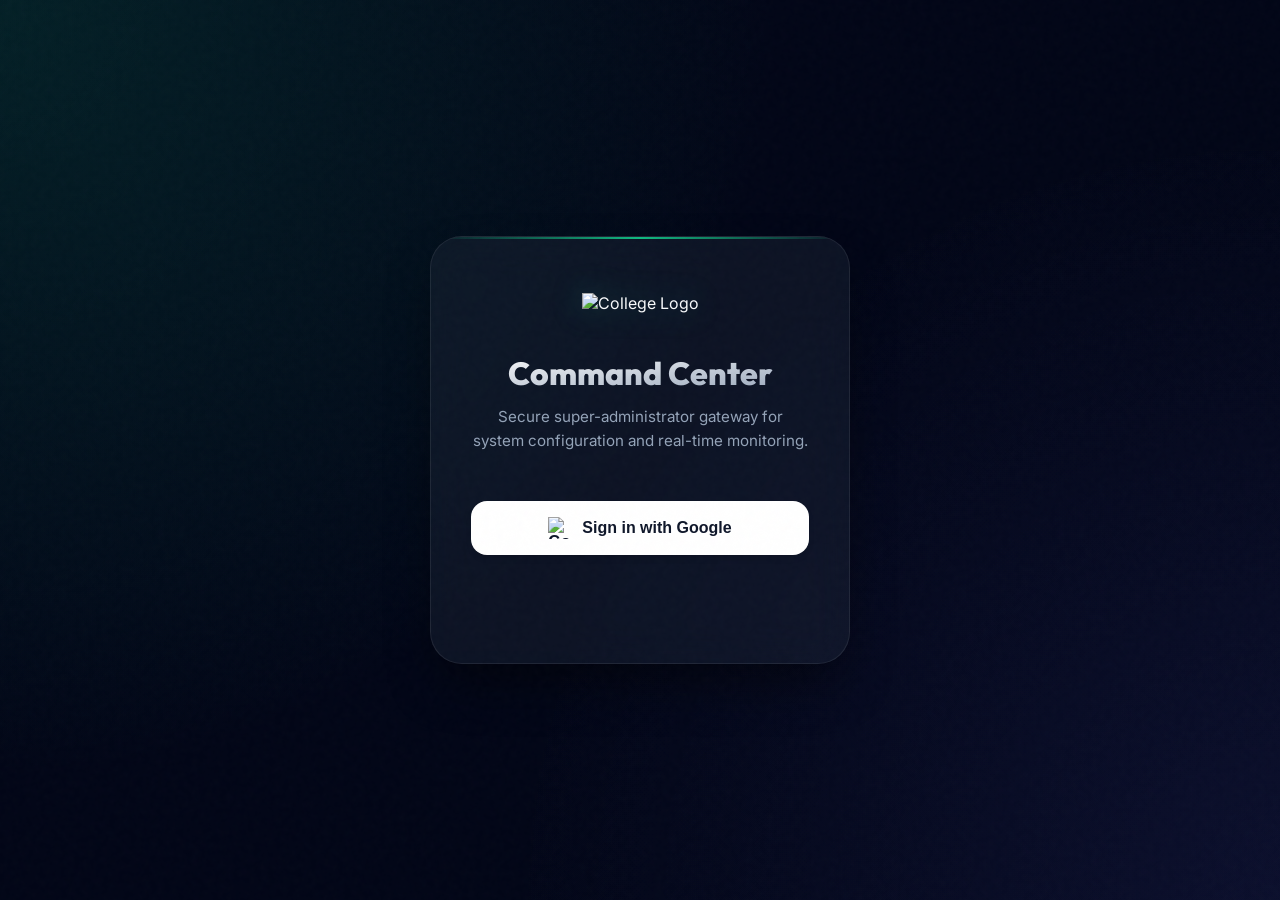
==== y/coreadmin.html @ 3d4f31fe "feat: add project capacity & storage usage dashboard to coreadmin" ====
<!DOCTYPE html>
<html lang="en">

<head>
    <meta charset="UTF-8">
    <meta name="viewport" content="width=device-width, initial-scale=1.0">
    <title>Command Center | Pazhassiraja College Fine Arts</title>
    <link rel="icon" type="image/png" href="assets/favicon.png">

    <!-- Fonts -->
    <link rel="preconnect" href="https://fonts.googleapis.com">
    <link rel="preconnect" href="https://fonts.gstatic.com" crossorigin>
    <link
        href="https://fonts.googleapis.com/css2?family=Inter:wght@300;400;500;600;700&family=Outfit:wght@400;600;700;800&family=Playfair+Display:wght@700&family=Montserrat:wght@700&family=Rozha+One&display=swap"
        rel="stylesheet">

    <!-- Icons -->
    <link rel="stylesheet" href="https://cdnjs.cloudflare.com/ajax/libs/font-awesome/6.4.0/css/all.min.css">
    <link rel="stylesheet" href="assets/coreadmin/coreadmin.css">



</head>

<body>
    <!-- Login View -->
    <div id="login-view" class="login-view-wrapper">
        <div class="login-container">
            <div class="login-logo">
                <img src="assets/Pazhassiraja_College_Pulpally_Logo.png" alt="College Logo" style="height: 70px;">
            </div>
            <h1>Command Center</h1>
            <p class="subtitle">Secure super-administrator gateway for system configuration and real-time monitoring.
            </p>

            <button id="google-login-btn" class="btn-google">
                <img src="https://www.gstatic.com/firebasejs/ui/2.0.0/images/auth/google.svg" alt="Google">
                Sign in with Google
            </button>

            <div id="status-message"></div>
        </div>
    </div>

    <!-- Restricted Access View -->
    <div id="restricted-view" class="login-view-wrapper hidden">
        <div class="login-container" style="border-top: 2px solid #ef4444;">
            <div class="login-logo">
                <i class="fas fa-user-shield"
                    style="font-size: 3.5rem; color: #ef4444; margin-bottom: 2rem; display: block;"></i>
            </div>
            <h1 style="color: #ef4444;">Restricted Access</h1>
            <p id="restricted-email-msg" class="subtitle">Your account is not authorized for the Command Center.</p>

            <button onclick="auth.signOut()" class="btn-primary"
                style="background: rgba(236, 72, 153, 0.05); color: #fff; border: 1px solid rgba(236, 72, 153, 0.1); box-shadow: none; width: 100%; justify-content: center;">
                <i class="fas fa-sign-out-alt"></i> Sign Out & Try Another
            </button>
        </div>
    </div>

    <div id="dashboard-wrapper" class="hidden">
        <div class="dashboard-container">
            <header>
                <div class="brand">
                    <img src="assets/Pazhassiraja_College_Pulpally_Logo.png" alt="PRC Logo">
                    <h1>Command Center</h1>
                </div>
                <div class="system-status">
                    <div class="status-pill">
                        <i class="fas fa-circle-check"></i>
                        <span>Network Online</span>
                    </div>
                    <div id="clock">00:00:00</div>
                    <button id="logout-btn" class="btn-icon"
                        style="margin-left: 1rem; color: #ef4444; background: rgba(239, 68, 68, 0.1); border-color: rgba(239, 68, 68, 0.2);"
                        title="Sign Out">
                        <i class="fas fa-power-off"></i>
                    </button>
                </div>
            </header>

            <aside class="sidebar">
                <div class="card">
                    <div class="card-header">
                        <h2 class="card-title">
                            <i class="fas fa-users-viewfinder"></i>
                            Active Users
                        </h2>
                        <span class="badge-count" id="user-count">0</span>
                    </div>
                    <div id="users-list">
                        <!-- Users injected here -->
                        <div style="text-align:center; padding: 2rem; color: var(--text-secondary); font-size: 0.9rem;">
                            <i class="fas fa-spinner fa-spin"
                                style="margin-bottom: 1rem; display: block; font-size: 1.5rem;"></i>
                            Scanning for nodes...
                        </div>
                    </div>
                </div>
            </aside>

            <main class="main-content">
                <div class="stats-grid">
                    <div class="stat-card">
                        <div class="stat-icon success">
                            <i class="fas fa-network-wired"></i>
                        </div>
                        <div class="stat-info">
                            <span class="value">ACTIVE</span>
                            <span class="label">System Status</span>
                        </div>
                    </div>
                    <div class="stat-card" id="resource-usage-stat">
                        <div class="stat-icon" style="background: rgba(59, 130, 246, 0.15); color: #3b82f6; box-shadow: 0 0 20px rgba(59, 130, 246, 0.2);">
                            <i class="fas fa-database"></i>
                        </div>
                        <div class="stat-info">
                            <span class="value" id="usage-percentage">0%</span>
                            <span class="label">Storage Used</span>
                        </div>
                    </div>
                </div>

                <!-- Admin Management Section -->
                <div class="admin-management-card">
                    <div class="card-header">
                        <h2 class="card-title">
                            <i class="fas fa-user-shield"></i>
                            Admin Access Control
                        </h2>
                    </div>

                    <div class="admin-form">
                        <input type="email" id="new-admin-email" placeholder="Admin Email (e.g. user@gmail.com)">
                        <!-- UID input removed as we now use Email as the key -->
                        <select id="new-admin-role">
                            <option value="admin">Administrator</option>
                            <option value="Main">Main Admin</option>
                            <option value="Leaderboard">Leaderboard View</option>
                        </select>
                        <button class="btn-primary" onclick="addAdmin()">
                            <i class="fas fa-plus"></i>
                            Add Admin
                        </button>
                    </div>

                    <div id="admins-list-container" class="admin-list">
                        <!-- Admins will be listed here -->
                        <div style="text-align: center; color: var(--text-secondary); padding: 1rem;">
                            <i class="fas fa-spinner fa-spin"></i> Loading access list...
                        </div>
                    </div>
                </div>

                <!-- System Configuration Section -->
                <!-- Certificate Customization Section -->
                <div class="admin-management-card" style="margin-top: 1.5rem;">
                    <div class="card-header">
                        <h2 class="card-title">
                            <i class="fas fa-certificate"></i>
                            Certificate Customization
                        </h2>
                    </div>

                    <div style="padding: 1.5rem; display: grid; gap: 1.5rem;">
                        <div style="display: grid; grid-template-columns: 1fr 1fr; gap: 1rem;">
                            <div class="filter-group">
                                <label style="font-size: 0.75rem; color: var(--text-secondary); font-weight: 700;">EVENT NAME</label>
                                <input type="text" id="cert-event-name" placeholder="NAVARANG" style="width: 100%; background: rgba(0,0,0,0.2); border: 1px solid rgba(255,255,255,0.1); color: white; padding: 0.8rem; border-radius: 0.5rem;">
                            </div>
                            <div class="filter-group">
                                <label style="font-size: 0.75rem; color: var(--text-secondary); font-weight: 700;">ACADEMIC YEAR</label>
                                <input type="text" id="cert-event-year" placeholder="2025-26" style="width: 100%; background: rgba(0,0,0,0.2); border: 1px solid rgba(255,255,255,0.1); color: white; padding: 0.8rem; border-radius: 0.5rem;">
                            </div>
                        </div>

                        <div class="filter-group">
                            <label style="font-size: 0.75rem; color: var(--text-secondary); font-weight: 700;">FESTIVAL SUBTITLE</label>
                            <input type="text" id="cert-fest-subtitle" placeholder="Fine Arts Fest" style="width: 100%; background: rgba(0,0,0,0.2); border: 1px solid rgba(255,255,255,0.1); color: white; padding: 0.8rem; border-radius: 0.5rem;">
                        </div>

                        <div style="margin-top: 1rem; border-top: 1px solid rgba(255,255,255,0.05); padding-top: 1rem;">
                            <label style="font-size: 0.75rem; color: var(--accent-color); font-weight: 700; margin-bottom: 1rem; display: block;">OFFICIAL SIGNATURES (MAX 4)</label>
                            
                            <div style="display: grid; grid-template-columns: 1fr 1fr; gap: 1rem;">
                                <!-- Sig 1 -->
                                <div style="background: rgba(255,255,255,0.02); padding: 1rem; border-radius: 0.5rem; border: 1px solid rgba(255,255,255,0.05);">
                                    <input type="text" id="cert-sig1-title" placeholder="SECRETARY" style="width: 100%; background: transparent; border: none; border-bottom: 1px solid rgba(255,255,255,0.1); color: #a5b4fc; font-size: 0.7rem; font-weight: 800; margin-bottom: 0.2rem; text-transform: uppercase;">
                                    <input type="text" id="cert-sig1-name" placeholder="Name of Official" style="width: 100%; background: transparent; border: none; color: white; font-size: 0.9rem;">
                                    <input type="text" id="cert-sig1-org" placeholder="FINE ARTS COMMITTEE" style="width: 100%; background: transparent; border: none; color: #94a3b8; font-size: 0.7rem; margin-top: 0.3rem;">
                                </div>
                                <!-- Sig 2 -->
                                <div style="background: rgba(255,255,255,0.02); padding: 1rem; border-radius: 0.5rem; border: 1px solid rgba(255,255,255,0.05);">
                                    <input type="text" id="cert-sig2-title" placeholder="CONVENOR" style="width: 100%; background: transparent; border: none; border-bottom: 1px solid rgba(255,255,255,0.1); color: #a5b4fc; font-size: 0.7rem; font-weight: 800; margin-bottom: 0.2rem; text-transform: uppercase;">
                                    <input type="text" id="cert-sig2-name" placeholder="Name of Official" style="width: 100%; background: transparent; border: none; color: white; font-size: 0.9rem;">
                                    <input type="text" id="cert-sig2-org" placeholder="FINE ARTS COMMITTEE" style="width: 100%; background: transparent; border: none; color: #94a3b8; font-size: 0.7rem; margin-top: 0.3rem;">
                                </div>
                                <!-- Sig 3 -->
                                <div style="background: rgba(255,255,255,0.02); padding: 1rem; border-radius: 0.5rem; border: 1px solid rgba(255,255,255,0.05);">
                                    <input type="text" id="cert-sig3-title" placeholder="CONVENOR" style="width: 100%; background: transparent; border: none; border-bottom: 1px solid rgba(255,255,255,0.1); color: #a5b4fc; font-size: 0.7rem; font-weight: 800; margin-bottom: 0.2rem; text-transform: uppercase;">
                                    <input type="text" id="cert-sig3-name" placeholder="Name of Official" style="width: 100%; background: transparent; border: none; color: white; font-size: 0.9rem;">
                                    <input type="text" id="cert-sig3-org" placeholder="FINE ARTS COMMITTEE" style="width: 100%; background: transparent; border: none; color: #94a3b8; font-size: 0.7rem; margin-top: 0.3rem;">
                                </div>
                                <!-- Sig 4 -->
                                <div style="background: rgba(255,255,255,0.02); padding: 1rem; border-radius: 0.5rem; border: 1px solid rgba(255,255,255,0.05);">
                                    <input type="text" id="cert-sig4-title" placeholder="PRINCIPAL" style="width: 100%; background: transparent; border: none; border-bottom: 1px solid rgba(255,255,255,0.1); color: #a5b4fc; font-size: 0.7rem; font-weight: 800; margin-bottom: 0.2rem; text-transform: uppercase;">
                                    <input type="text" id="cert-sig4-name" placeholder="Name of Official" style="width: 100%; background: transparent; border: none; color: white; font-size: 0.9rem;">
                                    <input type="text" id="cert-sig4-org" placeholder="PAZHASSIRAJA COLLEGE" style="width: 100%; background: transparent; border: none; color: #94a3b8; font-size: 0.7rem; margin-top: 0.3rem;">
                                </div>
                            </div>
                        </div>

                        <div style="display: flex; justify-content: space-between; align-items: center; margin-top: 1rem;">
                            <div id="cert-save-status" style="font-size: 0.8rem;"></div>
                            <button class="btn-primary" onclick="saveCertificateSettings()" style="padding: 0.8rem 2rem;">
                                <i class="fas fa-save"></i> Save Certificate Settings
                            </button>
                        </div>
                    </div>
                </div>

                <!-- Project Capacity & Quotas Section -->
                <div class="admin-management-card" style="margin-top: 1.5rem;">
                    <div class="card-header">
                        <h2 class="card-title">
                            <i class="fas fa-server"></i>
                            Project Capacity & Quotas
                        </h2>
                        <button class="btn-icon" onclick="calculateProjectUsage()" title="Refresh Usage Data">
                            <i class="fas fa-sync-alt"></i>
                        </button>
                    </div>

                    <div style="padding: 1.5rem; display: grid; gap: 1.5rem;">
                        <!-- Firestore Usage -->
                        <div class="usage-item">
                            <div style="display: flex; justify-content: space-between; margin-bottom: 0.5rem; font-size: 0.85rem;">
                                <span style="font-weight: 600; color: var(--text-primary);">Firestore Database (Free Tier)</span>
                                <span id="firestore-usage-text" style="color: var(--text-secondary);">Calculating...</span>
                            </div>
                            <div class="usage-bar-container">
                                <div id="firestore-usage-bar" class="usage-bar" style="width: 0%; background: var(--accent);"></div>
                            </div>
                            <div style="display: flex; justify-content: space-between; margin-top: 0.4rem; font-size: 0.7rem; color: var(--text-secondary);">
                                <span>0 KB Used</span>
                                <span>1 GB Limit</span>
                            </div>
                        </div>

                        <div style="display: grid; grid-template-columns: 1fr 1fr; gap: 1rem;">
                            <!-- Doc Count -->
                            <div style="background: rgba(255,255,255,0.02); padding: 1rem; border-radius: 0.75rem; border: 1px solid rgba(255,255,255,0.05);">
                                <div style="font-size: 0.7rem; color: var(--text-secondary); text-transform: uppercase; letter-spacing: 0.05em; margin-bottom: 0.25rem;">Total Documents</div>
                                <div id="total-doc-count" style="font-size: 1.25rem; font-weight: 700; color: #3b82f6;">0</div>
                            </div>
                            
                            <!-- Remaining Capacity -->
                            <div style="background: rgba(255,255,255,0.02); padding: 1rem; border-radius: 0.75rem; border: 1px solid rgba(255,255,255,0.05);">
                                <div style="font-size: 0.7rem; color: var(--text-secondary); text-transform: uppercase; letter-spacing: 0.05em; margin-bottom: 0.25rem;">Remaining Space</div>
                                <div id="remaining-space-text" style="font-size: 1.25rem; font-weight: 700; color: var(--accent);">~99.9%</div>
                            </div>
                        </div>

                        <div style="font-size: 0.8rem; color: var(--text-secondary); background: rgba(59, 130, 246, 0.05); padding: 1rem; border-radius: 0.75rem; border: 1px solid rgba(59, 130, 246, 0.1);">
                            <i class="fas fa-info-circle"></i> 
                            Estimates are based on standard Firestore document overhead (~0.5KB per record). 
                            Firebase Free Tier includes 1GB of total stored data across all services.
                        </div>
                    </div>
                </div>

                <div class="admin-management-card" style="margin-top: 1.5rem;">
                    <div class="card-header">
                        <h2 class="card-title">
                            <i class="fas fa-calendar-alt"></i>
                            System Configuration
                        </h2>
                    </div>


                    <div class="config-wrapper">
                        <div id="sys-config-content" class="blur-locked"
                            style="background: rgba(255, 255, 255, 0.02); padding: 1.5rem; border-radius: 1rem; border: 1px solid rgba(255, 255, 255, 0.05);">
                            <div style="margin-bottom: 1.5rem;">
                                <div
                                    style="font-size: 0.75rem; font-weight: 700; color: var(--text-secondary); text-transform: uppercase; letter-spacing: 0.05em; margin-bottom: 0.5rem;">
                                    Academic Year & Palette Configuration
                                </div>
                                <div style="display: flex; flex-direction: column; gap: 1rem;">
                                    <div style="display: flex; gap: 1rem; align-items: center; flex-wrap: wrap;">
                                        <div style="flex: 1; min-width: 140px;">
                                            <select id="system-year-input"
                                                style="width: 100%; font-size: 1.1rem; font-weight: 600; font-family: var(--font-heading); padding: 0.8rem; background: rgba(0,0,0,0.2); color: white; border: 1px solid rgba(255,255,255,0.1); border-radius: 0.5rem; cursor: pointer;">
                                                <option value="2024-25">2024-25</option>
                                                <option value="2025-26" selected>2025-26</option>
                                                <option value="2026-27">2026-27</option>
                                                <option value="2027-28">2027-28</option>
                                                <option value="2028-29">2028-29</option>
                                                <option value="2029-30">2029-30</option>
                                                <option value="2030-31">2030-31</option>
                                            </select>
                                        </div>

                                        <button class="btn-primary" onclick="updateSystemYear()"
                                            style="white-space: nowrap; height: 50px; padding: 0 1.5rem;">
                                            <i class="fas fa-save"></i>
                                            Save Config
                                        </button>
                                    </div>

                                    <div id="year-status"
                                        style="font-size: 0.8rem; color: var(--text-secondary); background: rgba(0,0,0,0.2); padding: 0.75rem; border-radius: 0.5rem; border: 1px dashed rgba(255,255,255,0.1);">
                                        <i class="fas fa-spinner fa-spin"></i> Loading current year...
                                    </div>
                                </div>
                            </div>

                            <!-- Data Audit & Recovery Section -->
                            <div
                                style="padding: 1.5rem; background: rgba(239, 68, 68, 0.05); border-radius: 0.75rem; border: 1px solid rgba(239, 68, 68, 0.1); margin-bottom: 0px;">
                                <div
                                    style="display: flex; justify-content: space-between; align-items: flex-start; margin-bottom: 1rem;">
                                    <div>
                                        <div
                                            style="font-size: 0.9rem; font-weight: 700; color: #ef4444; margin-bottom: 0.25rem;">
                                            <i class="fas fa-microscope"></i> Data Audit & Recovery
                                        </div>
                                        <p style="font-size: 0.8rem; color: var(--text-secondary); margin: 0;">
                                            Scan and restore legacy records that are missing academic year tags.
                                        </p>
                                    </div>
                                    <button class="btn-primary" onclick="auditLegacyData()" id="audit-btn"
                                        style="background: rgba(255, 255, 255, 0.1); color: white; height: 32px; font-size: 0.75rem; border: 1px solid rgba(255, 255, 255, 0.1); padding: 0 1rem;">
                                        <i class="fas fa-search"></i> Scan Database
                                    </button>
                                </div>

                                <div id="audit-results" style="display: none; margin-bottom: 1.5rem;">
                                    <table
                                        style="width: 100%; border-collapse: collapse; font-size: 0.8rem; background: rgba(0,0,0,0.2); border-radius: 0.5rem; overflow: hidden;">
                                        <thead>
                                            <tr style="background: rgba(255,255,255,0.05); text-align: left;">
                                                <th style="padding: 0.6rem 1rem; color: var(--text-secondary);">
                                                    Collection
                                                </th>
                                                <th style="padding: 0.6rem 1rem; color: var(--text-secondary);">Untagged
                                                    (Hidden)</th>
                                                <th style="padding: 0.6rem 1rem; color: var(--text-secondary);">Status
                                                </th>
                                            </tr>
                                        </thead>
                                        <tbody id="audit-table-body">
                                            <!-- Results injected here -->
                                        </tbody>
                                    </table>
                                </div>

                                <div id="migration-controls" style="display: none;">
                                    <div
                                        style="background: rgba(239, 68, 68, 0.1); padding: 1rem; border-radius: 0.5rem; border: 1px solid rgba(239, 68, 68, 0.2); margin-bottom: 1rem;">
                                        <div
                                            style="font-size: 0.8rem; font-weight: 600; color: #fca5a5; margin-bottom: 0.5rem;">
                                            <i class="fas fa-exclamation-triangle"></i> Recovery Action Required
                                        </div>
                                        <p style="font-size: 0.75rem; color: #fecaca; margin: 0;">
                                            Found <strong id="total-untagged-count">0</strong> hidden records. Bringing
                                            them
                                            back will tag them with the current academic year (<strong
                                                class="current-year-display">2025-26</strong>).
                                        </p>
                                    </div>

                                    <button class="btn-primary" onclick="migrateLegacyData()" id="migrate-btn"
                                        style="background: #ef4444; color: white; height: 44px; font-size: 0.9rem; width: 100%; font-weight: 700;">
                                        <i class="fas fa-magic"></i>
                                        Confirm & Restore All Data
                                    </button>
                                </div>

                                <div id="migration-status"
                                    style="margin-top: 1rem; font-size: 0.8rem; color: var(--success); text-align: center;">
                                </div>
                            </div>



                            <div
                                style="padding-top: 1rem; border-top: 1px solid rgba(255, 255, 255, 0.05); font-size: 0.8rem; color: var(--text-secondary);">
                                <i class="fas fa-info-circle"></i> This year will be used across all system reports and
                                documents. Format: YYYY-YY (e.g., 2025-26)
                            </div>
                        </div>

                        <!-- Lock Overlay -->
                        <div id="config-lock-overlay" class="lock-overlay">
                            <div class="pin-input-container">
                                <div style="font-size: 1.5rem; color: var(--error); margin-bottom: 0.5rem;">
                                    <i class="fas fa-lock"></i>
                                </div>
                                <div style="text-align: center; margin-bottom: 0.5rem;">
                                    <div style="font-weight: 700; font-size: 1.1rem; color: var(--text-primary);">
                                        Restricted
                                        Area</div>
                                    <div style="font-size: 0.8rem; color: var(--text-secondary);">System Config is
                                        locked
                                    </div>
                                </div>

                                <input type="password" id="config-pin-input" class="pin-input-field" maxlength="6"
                                    placeholder="******">

                                <div id="pin-error-display" class="pin-error-msg">
                                    <i class="fas fa-circle-exclamation"></i> Incorrect PIN
                                </div>

                                <button class="btn-primary" onclick="unlockSystemConfig()" style="width: 100%;">
                                    Unlock
                                </button>
                            </div>
                        </div>
                    </div>
                </div>



            </main>
        </div>

        <!-- User Details Modal -->
        <div id="user-details-modal" class="modal-overlay">
            <div class="user-modal">
                <button class="modal-close" onclick="closeUserModal()">
                    <i class="fas fa-times"></i>
                </button>

                <div class="user-profile-header">
                    <div class="user-avatar-large">
                        <i class="fas fa-user"></i>
                    </div>
                    <h3 class="user-name-large" id="modal-user-email">user@example.com</h3>
                    <span class="user-role-badge" id="modal-user-role">Administrator</span>
                </div>

                <div class="stats-row">
                    <div class="detail-card">
                        <div class="detail-label">Current Status</div>
                        <div class="detail-value" id="modal-user-status" style="color: var(--accent)">Online</div>
                    </div>
                    <div class="detail-card">
                        <div class="detail-label">Session Duration</div>
                        <div class="detail-value" id="modal-session-time">0m</div>
                    </div>
                </div>

                <div>
                    <h4 style="font-size: 0.9rem; margin-bottom: 0.5rem; color: var(--text-secondary);">Recent Activity
                    </h4>
                    <div class="history-list" id="modal-history-list">
                        <!-- History injected here -->
                    </div>
                </div>
            </div>
        </div>

    </div>

    <!-- Firebase SDKs -->
    <script type="module" src="assets/coreadmin/coreadmin.js?v=4"></script>
</body>

</html>
---- y/assets/coreadmin/coreadmin.css ----
:root {
    --bg-deep: #020617;
    --bg-surface: #0f172a;
    --bg-card: rgba(30, 41, 59, 0.4);
    --accent: #10b981;
    /* Emerald */
    --accent-hover: #059669;
    --text-primary: #f8fafc;
    --text-secondary: #94a3b8;
    --glass-border: rgba(255, 255, 255, 0.08);
    --font-heading: 'Outfit', sans-serif;
    --font-body: 'Inter', sans-serif;
}

* {
    box-sizing: border-box;
    margin: 0;
    padding: 0;
}

body {
    background-color: var(--bg-deep);
    color: var(--text-primary);
    font-family: var(--font-body);
    min-height: 100vh;
    background-image:
        radial-gradient(circle at 0% 0%, rgba(16, 185, 129, 0.05) 0%, transparent 50%),
        radial-gradient(circle at 100% 100%, rgba(99, 102, 241, 0.05) 0%, transparent 50%);
    display: flex;
    flex-direction: column;
}

/* Smooth Background Animation */
body::before {
    content: '';
    position: fixed;
    top: 0;
    left: 0;
    width: 100%;
    height: 100%;
    background: url("data:image/svg+xml,%3Csvg viewBox='0 0 200 200' xmlns='http://www.w3.org/2000/svg'%3E%3Cfilter id='noiseFilter'%3E%3CfeTurbulence type='fractalNoise' baseFrequency='0.65' numOctaves='3' stitchTiles='stitch'/%3E%3C/filter%3E%3Crect width='100%25' height='100%25' filter='url(%23noiseFilter)'/%3E%3C/svg%3E");
    opacity: 0.02;
    pointer-events: none;
    z-index: 100;
}

.dashboard-container {
    max-width: 1400px;
    width: 100%;
    margin: 0 auto;
    padding: 2rem;
    flex: 1;
    display: grid;
    grid-template-columns: 350px 1fr;
    grid-template-rows: auto 1fr;
    gap: 2rem;
}

/* Header */
header {
    grid-column: 1 / -1;
    display: flex;
    justify-content: space-between;
    align-items: center;
    background: var(--bg-card);
    backdrop-filter: blur(20px);
    -webkit-backdrop-filter: blur(20px);
    padding: 1.25rem 2rem;
    border-radius: 1.25rem;
    border: 1px solid var(--glass-border);
    box-shadow: 0 10px 30px -10px rgba(0, 0, 0, 0.5);
}

.brand {
    display: flex;
    align-items: center;
    gap: 1rem;
}

.brand img {
    height: 40px;
    filter: drop-shadow(0 0 10px rgba(16, 185, 129, 0.2));
}

.brand h1 {
    font-family: var(--font-heading);
    font-size: 1.5rem;
    font-weight: 700;
    background: linear-gradient(to right, #ffffff, #94a3b8);
    -webkit-background-clip: text;
    background-clip: text;
    -webkit-text-fill-color: transparent;
}

.system-status {
    display: flex;
    align-items: center;
    gap: 1.5rem;
    font-size: 0.85rem;
    font-weight: 500;
    color: var(--text-secondary);
}

.status-pill {
    display: flex;
    align-items: center;
    gap: 0.5rem;
    background: rgba(16, 185, 129, 0.1);
    color: var(--accent);
    padding: 0.4rem 0.8rem;
    border-radius: 2rem;
    border: 1px solid rgba(16, 185, 129, 0.2);
}

#clock {
    font-family: 'JetBrains Mono', monospace;
    color: var(--text-primary);
    letter-spacing: 0.05em;
}

/* Sidebar - Managed Nodes */
.sidebar {
    display: flex;
    flex-direction: column;
    gap: 1.5rem;
}

.card {
    background: var(--bg-card);
    backdrop-filter: blur(20px);
    -webkit-backdrop-filter: blur(20px);
    border: 1px solid var(--glass-border);
    border-radius: 1.5rem;
    padding: 1.5rem;
    display: flex;
    flex-direction: column;
    box-shadow: 0 20px 40px -20px rgba(0, 0, 0, 0.5);
}

.card-header {
    display: flex;
    justify-content: space-between;
    align-items: center;
    margin-bottom: 1.5rem;
}

.card-title {
    font-family: var(--font-heading);
    font-size: 1.1rem;
    font-weight: 600;
    color: var(--text-primary);
    display: flex;
    align-items: center;
    gap: 0.75rem;
}

.badge-count {
    background: rgba(255, 255, 255, 0.1);
    color: var(--text-primary);
    padding: 0.2rem 0.6rem;
    border-radius: 0.5rem;
    font-size: 0.75rem;
    font-weight: 700;
}

/* Users list items */
#users-list {
    display: flex;
    flex-direction: column;
    gap: 0.75rem;
    max-height: 60vh;
    overflow-y: auto;
    padding-right: 0.5rem;
}

.user-item {
    background: rgba(255, 255, 255, 0.03);
    border: 1px solid rgba(255, 255, 255, 0.05);
    padding: 1rem;
    border-radius: 1rem;
    display: flex;
    align-items: center;
    gap: 1rem;
    transition: all 0.2s ease;
}

.user-item:hover {
    background: rgba(255, 255, 255, 0.05);
    border-color: rgba(16, 185, 129, 0.3);
    transform: translateX(4px);
}

.online-dot {
    width: 10px;
    height: 10px;
    background: var(--accent);
    border-radius: 50%;
    box-shadow: 0 0 10px var(--accent);
    flex-shrink: 0;
}

.offline-dot {
    width: 10px;
    height: 10px;
    background: #475569;
    border-radius: 50%;
    flex-shrink: 0;
}

.user-info {
    display: flex;
    flex-direction: column;
    gap: 0.25rem;
    min-width: 0;
}

.user-email {
    font-size: 0.9rem;
    font-weight: 600;
    color: var(--text-primary);
    white-space: nowrap;
    overflow: hidden;
    text-overflow: ellipsis;
}

.user-details {
    font-size: 0.75rem;
    color: var(--text-secondary);
    display: flex;
    gap: 0.5rem;
}

/* Main Content */
.main-content {
    display: flex;
    flex-direction: column;
    gap: 1.5rem;
}

/* Broadcast Form */
.form-section {
    display: grid;
    grid-template-columns: 1fr 1fr;
    gap: 1.5rem;
}

.field {
    display: flex;
    flex-direction: column;
    gap: 0.5rem;
}

.field label {
    font-size: 0.75rem;
    font-weight: 700;
    color: var(--text-secondary);
    text-transform: uppercase;
    letter-spacing: 0.05em;
}

input,
textarea,
select {
    background: rgba(0, 0, 0, 0.2);
    border: 1px solid var(--glass-border);
    border-radius: 0.75rem;
    padding: 0.75rem 1rem;
    color: var(--text-primary);
    font-family: var(--font-body);
    font-size: 0.95rem;
    outline: none;
    transition: all 0.2s ease;
}

input:focus,
textarea:focus,
select:focus {
    border-color: var(--accent);
    background: rgba(0, 0, 0, 0.3);
    box-shadow: 0 0 0 4px rgba(16, 185, 129, 0.1);
}

/* custom select options for dark mode */
select option {
    background-color: #0f172a;
    color: #f8fafc;
}

.btn-primary {
    background: var(--accent);
    color: white;
    border: none;
    padding: 0.75rem 1.5rem;
    border-radius: 0.75rem;
    font-family: var(--font-heading);
    font-weight: 700;
    font-size: 0.95rem;
    cursor: pointer;
    transition: all 0.2s ease;
    display: flex;
    align-items: center;
    justify-content: center;
    gap: 0.75rem;
    box-shadow: 0 4px 12px rgba(16, 185, 129, 0.3);
}

.btn-primary:hover {
    background: var(--accent-hover);
    transform: translateY(-2px);
    box-shadow: 0 8px 20px rgba(16, 185, 129, 0.4);
}

/* Logs Section */
#logs-container {
    display: flex;
    flex-direction: column;
    gap: 1rem;
    overflow-y: auto;
    max-height: 480px;
    padding-right: 0.5rem;
}

.log-entry {
    background: rgba(255, 255, 255, 0.02);
    border-radius: 1rem;
    padding: 1.25rem;
    border: 1px solid rgba(255, 255, 255, 0.03);
    display: flex;
    gap: 1.25rem;
    align-items: flex-start;
}

.log-icon {
    width: 40px;
    height: 40px;
    border-radius: 10px;
    display: flex;
    align-items: center;
    justify-content: center;
    flex-shrink: 0;
    font-size: 1.1rem;
}

.log-info .log-icon {
    background: rgba(59, 130, 246, 0.1);
    color: #3b82f6;
}

.log-warning .log-icon {
    background: rgba(245, 158, 11, 0.1);
    color: #f59e0b;
}

.log-error .log-icon {
    background: rgba(239, 68, 68, 0.1);
    color: #ef4444;
}

.log-content {
    flex: 1;
}

.log-header {
    display: flex;
    justify-content: space-between;
    margin-bottom: 0.25rem;
}

.log-title {
    font-weight: 700;
    font-size: 0.95rem;
}

.log-time {
    font-size: 0.8rem;
    color: var(--text-secondary);
}

.log-message {
    font-size: 0.9rem;
    color: var(--text-secondary);
    line-height: 1.5;
}

.log-sender {
    font-size: 0.75rem;
    color: var(--text-secondary);
    margin-top: 0.5rem;
    display: flex;
    align-items: center;
    gap: 0.4rem;
}

/* Management Buttons */
.log-actions {
    display: flex;
    gap: 0.5rem;
    margin-top: 1rem;
    padding-top: 1rem;
    border-top: 1px solid rgba(255, 255, 255, 0.05);
}

.btn-icon {
    width: 32px;
    height: 32px;
    border-radius: 8px;
    display: flex;
    align-items: center;
    justify-content: center;
    border: 1px solid var(--glass-border);
    background: rgba(255, 255, 255, 0.05);
    color: var(--text-secondary);
    cursor: pointer;
    transition: all 0.2s ease;
    font-size: 0.85rem;
}

.btn-icon:hover {
    background: rgba(255, 255, 255, 0.1);
    color: var(--text-primary);
    border-color: rgba(255, 255, 255, 0.2);
}

.btn-icon.btn-delete:hover {
    background: rgba(239, 68, 68, 0.1);
    color: #ef4444;
    border-color: rgba(239, 68, 68, 0.2);
}

.btn-icon.active {
    background: var(--accent);
    color: white;
    border-color: var(--accent);
}

.log-entry.is-hidden {
    opacity: 0.5;
    filter: grayscale(0.5);
}

.target-selector {
    display: flex;
    gap: 0.25rem;
    background: rgba(0, 0, 0, 0.2);
    padding: 0.25rem;
    border-radius: 0.5rem;
    border: 1px solid var(--glass-border);
}

.target-btn {
    padding: 0.25rem 0.6rem;
    font-size: 0.7rem;
    font-weight: 600;
    border-radius: 0.35rem;
    border: none;
    background: transparent;
    color: var(--text-secondary);
    cursor: pointer;
    transition: all 0.2s ease;
}

.target-btn.active {
    background: var(--accent);
    color: white;
}

/* Scrollbar */
::-webkit-scrollbar {
    width: 6px;
}

::-webkit-scrollbar-track {
    background: transparent;
}

::-webkit-scrollbar-thumb {
    background: rgba(255, 255, 255, 0.1);
    border-radius: 10px;
}

::-webkit-scrollbar-thumb:hover {
    background: rgba(255, 255, 255, 0.2);
}

/* Mobile View (Optional improvement) */
@media (max-width: 1024px) {
    .dashboard-container {
        grid-template-columns: 1fr;
    }
}

/* Stats Grid */
.stats-grid {
    display: grid;
    grid-template-columns: repeat(auto-fit, minmax(240px, 1fr));
    gap: 1.5rem;
    margin-bottom: 0;
}

.stat-card {
    background: var(--bg-card);
    border: 1px solid var(--glass-border);
    padding: 1.5rem;
    border-radius: 1.25rem;
    display: flex;
    align-items: center;
    gap: 1.5rem;
    transition: all 0.3s ease;
    box-shadow: 0 10px 30px -10px rgba(0, 0, 0, 0.3);
}

.stat-card:hover {
    transform: translateY(-5px);
    border-color: rgba(16, 185, 129, 0.3);
    box-shadow: 0 20px 40px -10px rgba(0, 0, 0, 0.5);
}

.stat-icon {
    width: 54px;
    height: 54px;
    border-radius: 1rem;
    display: flex;
    align-items: center;
    justify-content: center;
    font-size: 1.5rem;
}

.stat-icon.success {
    background: rgba(16, 185, 129, 0.15);
    color: var(--accent);
    box-shadow: 0 0 20px rgba(16, 185, 129, 0.2);
}

.stat-info .value {
    display: block;
    font-size: 1.5rem;
    font-weight: 700;
    font-family: var(--font-heading);
    margin-bottom: 0.25rem;
    color: var(--text-primary);
}

.stat-info .label {
    font-size: 0.85rem;
    color: var(--text-secondary);
    font-weight: 500;
    text-transform: uppercase;
    letter-spacing: 0.05em;
}

/* Admin Management Section */
.admin-management-card {
    background: var(--bg-card);
    border: 1px solid var(--glass-border);
    border-radius: 1.5rem;
    padding: 1.5rem;
    margin-top: 0;
}

.admin-form {
    display: grid;
    grid-template-columns: 1fr 1fr 150px auto;
    gap: 1rem;
    margin-bottom: 1.5rem;
}

.admin-list {
    display: grid;
    gap: 0.75rem;
}

.admin-row {
    background: rgba(255, 255, 255, 0.03);
    border: 1px solid rgba(255, 255, 255, 0.05);
    padding: 0.75rem 1rem;
    border-radius: 0.75rem;
    display: flex;
    justify-content: space-between;
    align-items: center;
}

.admin-email-badge {
    font-weight: 500;
}


.admin-role-badge {
    font-size: 0.75rem;
    background: rgba(16, 185, 129, 0.1);
    color: var(--accent);
    padding: 0.2rem 0.5rem;
    border-radius: 0.4rem;
}

/* PIN Lock Styles */
.config-wrapper {
    position: relative;
    border-radius: 1rem;
    overflow: hidden;
}

.blur-locked {
    filter: blur(12px);
    pointer-events: none;
    user-select: none;
    transition: all 0.5s ease;
}


.lock-overlay {
    position: absolute;
    top: 0;
    left: 0;
    width: 100%;
    height: 100%;
    display: flex;
    flex-direction: column;
    align-items: center;
    justify-content: center;
    background: rgba(15, 23, 42, 0.6);
    backdrop-filter: blur(4px);
    z-index: 50;
    gap: 1rem;
    transition: all 0.3s ease;
}

.lock-overlay.unlocked {
    opacity: 0;
    pointer-events: none;
    backdrop-filter: blur(0);
}

.pin-input-container {
    background: var(--bg-card);
    padding: 2rem;
    border-radius: 1.5rem;
    border: 1px solid var(--glass-border);
    display: flex;
    flex-direction: column;
    gap: 1rem;
    align-items: center;
    box-shadow: 0 20px 50px rgba(0, 0, 0, 0.5);
    width: 300px;
    position: relative;
    z-index: 60;
    pointer-events: auto;
}

.pin-input-field {
    font-family: 'JetBrains Mono', monospace;
    font-size: 1.5rem;
    letter-spacing: 0.5em;
    text-align: center;
    width: 100%;
    background: rgba(0, 0, 0, 0.3);
    border: 1px solid rgba(255, 255, 255, 0.1);
    color: white;
    padding: 0.75rem;
    border-radius: 0.75rem;
}


.pin-input-field:focus {
    border-color: var(--accent);
    box-shadow: 0 0 0 2px rgba(16, 185, 129, 0.2);
}

.pin-error-msg {
    color: #ef4444;
    font-size: 0.85rem;
    margin-top: 0.5rem;
    display: flex;
    align-items: center;
    gap: 0.5rem;
    opacity: 0;
    transform: translateY(-10px);
    transition: all 0.3s ease;
    height: 0;
    overflow: hidden;
}

.pin-error-msg.visible {
    opacity: 1;
    transform: translateY(0);
    height: auto;
    margin-bottom: 1rem;
}

@keyframes shake {

    0%,
    100% {
        transform: translateX(0);
    }

    25% {
        transform: translateX(-5px);
    }

    75% {
        transform: translateX(5px);
    }
}

.shake-animation {
    animation: shake 0.4s ease-in-out;
}

/* User Details Modal */
.modal-overlay {
    position: fixed;
    top: 0;
    left: 0;
    width: 100%;
    height: 100%;
    background: rgba(0, 0, 0, 0.7);
    backdrop-filter: blur(8px);
    z-index: 1000;
    display: none;
    justify-content: center;
    align-items: center;
    opacity: 0;
    transition: opacity 0.3s ease;
}

.modal-overlay.open {
    display: flex;
    opacity: 1;
}

.user-modal {
    background: var(--bg-surface);
    border: 1px solid var(--glass-border);
    border-radius: 1.5rem;
    width: 90%;
    max-width: 500px;
    padding: 2rem;
    box-shadow: 0 25px 50px -12px rgba(0, 0, 0, 0.5);
    transform: scale(0.95);
    transition: transform 0.3s cubic-bezier(0.175, 0.885, 0.32, 1.275);
    position: relative;
    overflow: hidden;
}

.modal-overlay.open .user-modal {
    transform: scale(1);
}

.modal-close {
    position: absolute;
    top: 1.5rem;
    right: 1.5rem;
    background: transparent;
    border: none;
    color: var(--text-secondary);
    font-size: 1.25rem;
    cursor: pointer;
    transition: color 0.2s;
}

.modal-close:hover {
    color: var(--text-primary);
}

.user-profile-header {
    display: flex;
    flex-direction: column;
    align-items: center;
    margin-bottom: 2rem;
    text-align: center;
}

.user-avatar-large {
    width: 80px;
    height: 80px;
    border-radius: 50%;
    background: rgba(16, 185, 129, 0.1);
    color: var(--accent);
    display: flex;
    align-items: center;
    justify-content: center;
    font-size: 2.5rem;
    margin-bottom: 1rem;
    border: 2px solid rgba(16, 185, 129, 0.2);
    box-shadow: 0 0 20px rgba(16, 185, 129, 0.1);
}

.user-name-large {
    font-family: var(--font-heading);
    font-size: 1.5rem;
    font-weight: 700;
    color: var(--text-primary);
    margin-bottom: 0.25rem;
}

.user-role-badge {
    font-size: 0.8rem;
    padding: 0.25rem 0.75rem;
    border-radius: 1rem;
    background: rgba(255, 255, 255, 0.05);
    color: var(--text-secondary);
    border: 1px solid var(--glass-border);
}

.stats-row {
    display: grid;
    grid-template-columns: 1fr 1fr;
    gap: 1rem;
    margin-bottom: 2rem;
}

.detail-card {
    background: rgba(255, 255, 255, 0.02);
    padding: 1rem;
    border-radius: 1rem;
    border: 1px solid var(--glass-border);
    text-align: center;
}

.detail-label {
    font-size: 0.75rem;
    color: var(--text-secondary);
    margin-bottom: 0.25rem;
    text-transform: uppercase;
    letter-spacing: 0.05em;
}

.detail-value {
    font-size: 1.1rem;
    font-weight: 600;
    color: var(--text-primary);
    font-family: var(--font-heading);
}

.history-list {
    display: flex;
    flex-direction: column;
    gap: 0.75rem;
    max-height: 200px;
    overflow-y: auto;
    margin-top: 1rem;
}

.history-item {
    display: flex;
    justify-content: space-between;
    align-items: center;
    background: rgba(255, 255, 255, 0.02);
    padding: 0.75rem 1rem;
    border-radius: 0.75rem;
    font-size: 0.9rem;
    border-left: 2px solid transparent;
}

.history-item.login {
    border-left-color: var(--accent);
}

.pin-input-field:focus {
    border-color: var(--accent);
    box-shadow: 0 0 0 2px rgba(16, 185, 129, 0.2);
}

.pin-error-msg {
    color: #ef4444;
    font-size: 0.85rem;
    margin-top: 0.5rem;
    display: flex;
    align-items: center;
    gap: 0.5rem;
    opacity: 0;
    transform: translateY(-10px);
    transition: all 0.3s ease;
    height: 0;
    overflow: hidden;
}

.pin-error-msg.visible {
    opacity: 1;
    transform: translateY(0);
    height: auto;
    margin-bottom: 1rem;
}

@keyframes shake {

    0%,
    100% {
        transform: translateX(0);
    }

    25% {
        transform: translateX(-5px);
    }

    75% {
        transform: translateX(5px);
    }
}

.shake-animation {
    animation: shake 0.4s ease-in-out;
}

/* User Details Modal */
.modal-overlay {
    position: fixed;
    top: 0;
    left: 0;
    width: 100%;
    height: 100%;
    background: rgba(0, 0, 0, 0.7);
    backdrop-filter: blur(8px);
    z-index: 1000;
    display: none;
    justify-content: center;
    align-items: center;
    opacity: 0;
    transition: opacity 0.3s ease;
}

.modal-overlay.open {
    display: flex;
    opacity: 1;
}

.user-modal {
    background: var(--bg-surface);
    border: 1px solid var(--glass-border);
    border-radius: 1.5rem;
    width: 90%;
    max-width: 500px;
    padding: 2rem;
    box-shadow: 0 25px 50px -12px rgba(0, 0, 0, 0.5);
    transform: scale(0.95);
    transition: transform 0.3s cubic-bezier(0.175, 0.885, 0.32, 1.275);
    position: relative;
    overflow: hidden;
}

.modal-overlay.open .user-modal {
    transform: scale(1);
}

.modal-close {
    position: absolute;
    top: 1.5rem;
    right: 1.5rem;
    background: transparent;
    border: none;
    color: var(--text-secondary);
    font-size: 1.25rem;
    cursor: pointer;
    transition: color 0.2s;
}

.modal-close:hover {
    color: var(--text-primary);
}

.user-profile-header {
    display: flex;
    flex-direction: column;
    align-items: center;
    margin-bottom: 2rem;
    text-align: center;
}

.user-avatar-large {
    width: 80px;
    height: 80px;
    border-radius: 50%;
    background: rgba(16, 185, 129, 0.1);
    color: var(--accent);
    display: flex;
    align-items: center;
    justify-content: center;
    font-size: 2.5rem;
    margin-bottom: 1rem;
    border: 2px solid rgba(16, 185, 129, 0.2);
    box-shadow: 0 0 20px rgba(16, 185, 129, 0.1);
}

.user-name-large {
    font-family: var(--font-heading);
    font-size: 1.5rem;
    font-weight: 700;
    color: var(--text-primary);
    margin-bottom: 0.25rem;
}

.user-role-badge {
    font-size: 0.8rem;
    padding: 0.25rem 0.75rem;
    border-radius: 1rem;
    background: rgba(255, 255, 255, 0.05);
    color: var(--text-secondary);
    border: 1px solid var(--glass-border);
}

.stats-row {
    display: grid;
    grid-template-columns: 1fr 1fr;
    gap: 1rem;
    margin-bottom: 2rem;
}

.detail-card {
    background: rgba(255, 255, 255, 0.02);
    padding: 1rem;
    border-radius: 1rem;
    border: 1px solid var(--glass-border);
    text-align: center;
}

.detail-label {
    font-size: 0.75rem;
    color: var(--text-secondary);
    margin-bottom: 0.25rem;
    text-transform: uppercase;
    letter-spacing: 0.05em;
}

.detail-value {
    font-size: 1.1rem;
    font-weight: 600;
    color: var(--text-primary);
    font-family: var(--font-heading);
}

.history-list {
    display: flex;
    flex-direction: column;
    gap: 0.75rem;
    max-height: 200px;
    overflow-y: auto;
    margin-top: 1rem;
}

.history-item {
    display: flex;
    justify-content: space-between;
    align-items: center;
    background: rgba(255, 255, 255, 0.02);
    padding: 0.75rem 1rem;
    border-radius: 0.75rem;
    font-size: 0.9rem;
    border-left: 2px solid transparent;
}

.history-item.login {
    border-left-color: var(--accent);
}

.history-item.logout {
    border-left-color: #64748b;
}

.history-time {
    color: var(--text-secondary);
    font-size: 0.8rem;
    font-family: 'JetBrains Mono', monospace;
}

/* --- Independent Login Styles --- */
.hidden {
    display: none !important;
}

.login-view-wrapper {
    display: flex;
    align-items: center;
    justify-content: center;
    width: 100%;
    min-height: 100vh;
    padding: 2rem;
    background: radial-gradient(circle at 0% 0%, rgba(16, 185, 129, 0.1) 0%, transparent 50%),
        radial-gradient(circle at 100% 100%, rgba(99, 102, 241, 0.05) 0%, transparent 50%);
}

.login-container {
    background: var(--bg-card);
    backdrop-filter: blur(20px);
    -webkit-backdrop-filter: blur(20px);
    padding: 3.5rem 2.5rem;
    border-radius: 2rem;
    border: 1px solid var(--glass-border);
    width: 100%;
    max-width: 420px;
    text-align: center;
    box-shadow: 0 25px 50px -12px rgba(0, 0, 0, 0.5);
    animation: slideUp 0.6s cubic-bezier(0.16, 1, 0.3, 1) forwards;
    position: relative;
    overflow: hidden;
}

.login-container::before {
    content: '';
    position: absolute;
    top: 0;
    left: 0;
    right: 0;
    height: 2px;
    background: linear-gradient(90deg, transparent, var(--accent), transparent);
}

@keyframes slideUp {
    from {
        opacity: 0;
        transform: translateY(20px);
    }

    to {
        opacity: 1;
        transform: translateY(0);
    }
}

.login-logo {
    margin-bottom: 2.5rem;
}

.login-logo img {
    filter: drop-shadow(0 0 15px rgba(16, 185, 129, 0.3));
}

.login-container h1 {
    font-family: var(--font-heading);
    font-size: 2rem;
    font-weight: 800;
    margin-bottom: 0.75rem;
    background: linear-gradient(to bottom right, #fff, #94a3b8);
    -webkit-background-clip: text;
    background-clip: text;
    -webkit-text-fill-color: transparent;
}

.login-container p.subtitle {
    color: var(--text-secondary);
    font-size: 0.95rem;
    margin-bottom: 3rem;
    line-height: 1.6;
}

.btn-google {
    background: #fff;
    color: #0f172a;
    border: none;
    padding: 1rem 1.5rem;
    border-radius: 1rem;
    font-size: 1rem;
    font-weight: 700;
    cursor: pointer;
    width: 100%;
    display: flex;
    align-items: center;
    justify-content: center;
    gap: 12px;
    transition: all 0.3s ease;
    box-shadow: 0 4px 6px -1px rgba(0, 0, 0, 0.1);
}

.btn-google:hover {
    transform: translateY(-2px);
    box-shadow: 0 10px 15px -3px rgba(0, 0, 0, 0.2);
    background: #f8fafc;
}

.btn-google img {
    width: 22px;
    height: 22px;
}

#status-message {
    margin-top: 2rem;
    font-size: 0.85rem;
    font-weight: 600;
    min-height: 1.25rem;
}

/* Usage Bar Styles */
.usage-item {
    display: flex;
    flex-direction: column;
}

.usage-bar-container {
    height: 12px;
    background: rgba(255, 255, 255, 0.05);
    border-radius: 6px;
    overflow: hidden;
    border: 1px solid rgba(255, 255, 255, 0.05);
    position: relative;
}

.usage-bar {
    height: 100%;
    border-radius: 6px;
    transition: width 0.8s cubic-bezier(0.4, 0, 0.2, 1);
    background: linear-gradient(90deg, var(--accent), #34d399);
    box-shadow: 0 0 10px rgba(16, 185, 129, 0.3);
}

.usage-bar.warning {
    background: linear-gradient(90deg, #f59e0b, #fbbf24);
    box-shadow: 0 0 10px rgba(245, 158, 11, 0.3);
}

.usage-bar.critical {
    background: linear-gradient(90deg, #ef4444, #f87171);
    box-shadow: 0 0 10px rgba(239, 68, 68, 0.3);
}
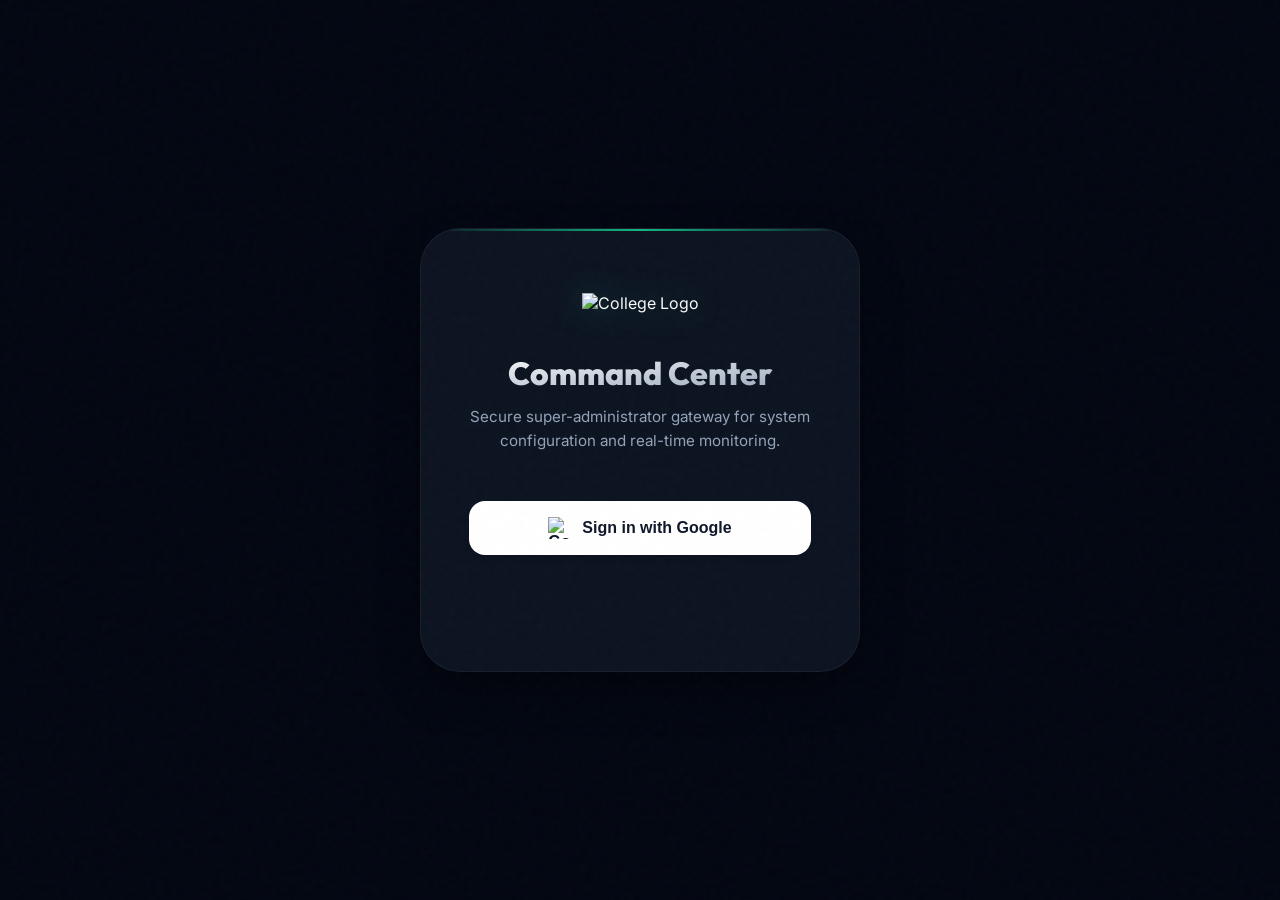
==== commit 0ce40768: "Refine CoreAdmin layout and styling" ====
--- a/y/coreadmin.html
+++ b/y/coreadmin.html
@@ -16,7 +16,7 @@
 
     <!-- Icons -->
     <link rel="stylesheet" href="https://cdnjs.cloudflare.com/ajax/libs/font-awesome/6.4.0/css/all.min.css">
-    <link rel="stylesheet" href="assets/coreadmin/coreadmin.css">
+    <link rel="stylesheet" href="assets/coreadmin/coreadmin.css?v=5">
 
 
 
@@ -61,412 +61,518 @@
 
     <div id="dashboard-wrapper" class="hidden">
         <div class="dashboard-container">
-            <header>
+            <header class="dashboard-header">
                 <div class="brand">
                     <img src="assets/Pazhassiraja_College_Pulpally_Logo.png" alt="PRC Logo">
-                    <h1>Command Center</h1>
+                    <div>
+                        <h1>Command Center</h1>
+                        <span class="brand-subtitle">Fine Arts Administration Portal</span>
+                    </div>
                 </div>
                 <div class="system-status">
-                    <div class="status-pill">
-                        <i class="fas fa-circle-check"></i>
-                        <span>Network Online</span>
-                    </div>
-                    <div id="clock">00:00:00</div>
-                    <button id="logout-btn" class="btn-icon"
-                        style="margin-left: 1rem; color: #ef4444; background: rgba(239, 68, 68, 0.1); border-color: rgba(239, 68, 68, 0.2);"
-                        title="Sign Out">
+                    <div class="status-pill online">
+                        <span class="pulse-dot"></span>
+                        <i class="fas fa-network-wired"></i>
+                        <span>System Live</span>
+                    </div>
+                    <div class="clock-wrap">
+                        <i class="far fa-clock"></i>
+                        <span id="clock">00:00:00</span>
+                    </div>
+                    <button id="logout-btn" class="logout-btn-premium" title="Secure Logout">
                         <i class="fas fa-power-off"></i>
+                        <span>Logout</span>
                     </button>
                 </div>
             </header>
 
-            <aside class="sidebar">
-                <div class="card">
-                    <div class="card-header">
-                        <h2 class="card-title">
-                            <i class="fas fa-users-viewfinder"></i>
-                            Active Users
-                        </h2>
-                        <span class="badge-count" id="user-count">0</span>
-                    </div>
-                    <div id="users-list">
-                        <!-- Users injected here -->
-                        <div style="text-align:center; padding: 2rem; color: var(--text-secondary); font-size: 0.9rem;">
-                            <i class="fas fa-spinner fa-spin"
-                                style="margin-bottom: 1rem; display: block; font-size: 1.5rem;"></i>
-                            Scanning for nodes...
+            <div class="dashboard-grid">
+                <!-- Top Row: Premium Stats -->
+                <div class="stats-grid">
+                    <div class="stat-card-premium">
+                        <div class="stat-icon-wrap status-active">
+                            <i class="fas fa-shield-halved"></i>
+                        </div>
+                        <div class="stat-content">
+                            <span class="stat-label">Core Status</span>
+                            <div class="stat-value-row">
+                                <span class="stat-value">OPERATIONAL</span>
+                                <span class="stat-trend positive">Stable</span>
+                            </div>
+                        </div>
+                    </div>
+
+                    <div class="stat-card-premium" id="resource-usage-stat">
+                        <div class="stat-icon-wrap status-info">
+                            <i class="fas fa-database"></i>
+                        </div>
+                        <div class="stat-content">
+                            <span class="stat-label">Cloud Storage</span>
+                            <div class="stat-value-row">
+                                <span class="stat-value" id="usage-percentage">0%</span>
+                                <span class="stat-trend info">Tier 1</span>
+                            </div>
+                        </div>
+                        <div class="stat-progress-bar">
+                            <div id="usage-progress-fill" class="progress-fill"></div>
+                        </div>
+                    </div>
+
+                    <div class="stat-card-premium">
+                        <div class="stat-icon-wrap status-warning">
+                            <i class="fas fa-microchip"></i>
+                        </div>
+                        <div class="stat-content">
+                            <span class="stat-label">API Latency</span>
+                            <div class="stat-value-row">
+                                <span class="stat-value">24ms</span>
+                                <span class="stat-trend positive">-2ms</span>
+                            </div>
                         </div>
                     </div>
                 </div>
-            </aside>
-
-            <main class="main-content">
-                <div class="stats-grid">
-                    <div class="stat-card">
-                        <div class="stat-icon success">
-                            <i class="fas fa-network-wired"></i>
-                        </div>
-                        <div class="stat-info">
-                            <span class="value">ACTIVE</span>
-                            <span class="label">System Status</span>
-                        </div>
-                    </div>
-                    <div class="stat-card" id="resource-usage-stat">
-                        <div class="stat-icon" style="background: rgba(59, 130, 246, 0.15); color: #3b82f6; box-shadow: 0 0 20px rgba(59, 130, 246, 0.2);">
-                            <i class="fas fa-database"></i>
-                        </div>
-                        <div class="stat-info">
-                            <span class="value" id="usage-percentage">0%</span>
-                            <span class="label">Storage Used</span>
-                        </div>
-                    </div>
-                </div>
-
-                <!-- Admin Management Section -->
-                <div class="admin-management-card">
-                    <div class="card-header">
-                        <h2 class="card-title">
-                            <i class="fas fa-user-shield"></i>
-                            Admin Access Control
-                        </h2>
-                    </div>
-
-                    <div class="admin-form">
-                        <input type="email" id="new-admin-email" placeholder="Admin Email (e.g. user@gmail.com)">
-                        <!-- UID input removed as we now use Email as the key -->
-                        <select id="new-admin-role">
-                            <option value="admin">Administrator</option>
-                            <option value="Main">Main Admin</option>
-                            <option value="Leaderboard">Leaderboard View</option>
-                        </select>
-                        <button class="btn-primary" onclick="addAdmin()">
-                            <i class="fas fa-plus"></i>
-                            Add Admin
-                        </button>
-                    </div>
-
-                    <div id="admins-list-container" class="admin-list">
-                        <!-- Admins will be listed here -->
-                        <div style="text-align: center; color: var(--text-secondary); padding: 1rem;">
-                            <i class="fas fa-spinner fa-spin"></i> Loading access list...
-                        </div>
-                    </div>
-                </div>
-
-                <!-- System Configuration Section -->
-                <!-- Certificate Customization Section -->
-                <div class="admin-management-card" style="margin-top: 1.5rem;">
-                    <div class="card-header">
-                        <h2 class="card-title">
-                            <i class="fas fa-certificate"></i>
-                            Certificate Customization
-                        </h2>
-                    </div>
-
-                    <div style="padding: 1.5rem; display: grid; gap: 1.5rem;">
-                        <div style="display: grid; grid-template-columns: 1fr 1fr; gap: 1rem;">
-                            <div class="filter-group">
-                                <label style="font-size: 0.75rem; color: var(--text-secondary); font-weight: 700;">EVENT NAME</label>
-                                <input type="text" id="cert-event-name" placeholder="NAVARANG" style="width: 100%; background: rgba(0,0,0,0.2); border: 1px solid rgba(255,255,255,0.1); color: white; padding: 0.8rem; border-radius: 0.5rem;">
-                            </div>
-                            <div class="filter-group">
-                                <label style="font-size: 0.75rem; color: var(--text-secondary); font-weight: 700;">ACADEMIC YEAR</label>
-                                <input type="text" id="cert-event-year" placeholder="2025-26" style="width: 100%; background: rgba(0,0,0,0.2); border: 1px solid rgba(255,255,255,0.1); color: white; padding: 0.8rem; border-radius: 0.5rem;">
-                            </div>
-                        </div>
-
-                        <div class="filter-group">
-                            <label style="font-size: 0.75rem; color: var(--text-secondary); font-weight: 700;">FESTIVAL SUBTITLE</label>
-                            <input type="text" id="cert-fest-subtitle" placeholder="Fine Arts Fest" style="width: 100%; background: rgba(0,0,0,0.2); border: 1px solid rgba(255,255,255,0.1); color: white; padding: 0.8rem; border-radius: 0.5rem;">
-                        </div>
-
-                        <div style="margin-top: 1rem; border-top: 1px solid rgba(255,255,255,0.05); padding-top: 1rem;">
-                            <label style="font-size: 0.75rem; color: var(--accent-color); font-weight: 700; margin-bottom: 1rem; display: block;">OFFICIAL SIGNATURES (MAX 4)</label>
+
+                <!-- Left Column: Primary Management (Span 8) -->
+                <div class="main-content-column">
+
+                    <!-- Admin Management Section -->
+                    <div class="admin-management-card">
+                        <div class="card-header">
+                            <h2 class="card-title">
+                                <i class="fas fa-user-shield"></i>
+                                Admin Access Control
+                            </h2>
+                        </div>
+
+                        <div class="admin-form">
+                            <div class="form-group">
+                                <label>Admin Email</label>
+                                <input type="email" id="new-admin-email" placeholder="user@gmail.com">
+                            </div>
+                            <div class="form-group">
+                                <label>Access Level</label>
+                                <select id="new-admin-role">
+                                    <option value="Admin">Administrator</option>
+                                    <option value="Main">Main Admin</option>
+                                    <option value="Sub">Sub Admin</option>
+                                    <option value="Leaderboard">Leaderboard View</option>
+                                    <option value="Chest">Chest Manager</option>
+                                    <option value="Stage Manager">Stage Manager</option>
+                                </select>
+                            </div>
+                            <div class="form-group">
+                                <button class="btn-primary-glow" onclick="addAdmin()">
+                                    <i class="fas fa-plus"></i>
+                                    <span>Grant Access</span>
+                                </button>
+                            </div>
+                        </div>
+
+                        <div id="admins-list-container" class="admin-list">
+                            <!-- Admins will be listed here -->
+                            <div style="text-align: center; color: var(--text-secondary); padding: 1rem;">
+                                <i class="fas fa-spinner fa-spin"></i> Loading access list...
+                            </div>
+                        </div>
+                    </div>
+
+                    <!-- Role Access Strategy Section -->
+                    <div class="admin-management-card">
+                        <div class="card-header">
+                            <h2 class="card-title">
+                                <i class="fas fa-layer-group"></i>
+                                Role Access Strategy
+                            </h2>
+                            <div class="header-actions">
+                                <span class="badge-count">System Configuration</span>
+                            </div>
+                        </div>
+
+                        <div class="permissions-container-premium">
+                            <div class="matrix-scroll-wrapper">
+                                <table class="permissions-matrix" id="permissions-matrix-table">
+                                    <!-- Matrix injected by JS -->
+                                    <thead>
+                                        <tr id="matrix-head-row">
+                                            <th>Module / Feature</th>
+                                            <!-- Roles injected here -->
+                                        </tr>
+                                    </thead>
+                                    <tbody id="matrix-body">
+                                        <!-- Rows injected here -->
+                                        <tr>
+                                            <td colspan="7" style="text-align: center; padding: 2rem; color: var(--text-secondary);">
+                                                <i class="fas fa-spinner fa-spin"></i> Building permission matrix...
+                                            </td>
+                                        </tr>
+                                    </tbody>
+                                </table>
+                            </div>
                             
-                            <div style="display: grid; grid-template-columns: 1fr 1fr; gap: 1rem;">
+                            <div class="matrix-legend">
+                                <div class="legend-item"><i class="fas fa-check-circle" style="color: var(--accent);"></i> Full Access</div>
+                                <div class="legend-item"><i class="fas fa-times-circle" style="color: var(--error);"></i> No Access</div>
+                                <div class="legend-item"><i class="fas fa-info-circle" style="color: var(--text-secondary);"></i> Partial / Specialized</div>
+                            </div>
+                        </div>
+                    </div>
+
+                    <!-- System Configuration Section -->
+                    <div class="admin-management-card">
+                        <div class="card-header">
+                            <h2 class="card-title">
+                                <i class="fas fa-calendar-alt"></i>
+                                System Configuration
+                            </h2>
+                        </div>
+
+                        <div class="config-wrapper">
+                            <div id="sys-config-content" class="blur-locked config-content">
+                                <div style="margin-bottom: 1.5rem;">
+                                    <div
+                                        style="font-size: 0.75rem; font-weight: 700; color: var(--text-secondary); text-transform: uppercase; letter-spacing: 0.05em; margin-bottom: 0.5rem;">
+                                        Academic Year & Palette Configuration
+                                    </div>
+                                    <div style="display: flex; flex-direction: column; gap: 1rem;">
+                                        <div style="display: flex; gap: 1rem; align-items: center; flex-wrap: wrap;">
+                                            <div style="flex: 1; min-width: 140px;">
+                                                <select id="system-year-input" class="system-year-select">
+                                                    <option value="2024-25">2024-25</option>
+                                                    <option value="2025-26" selected>2025-26</option>
+                                                    <option value="2026-27">2026-27</option>
+                                                    <option value="2027-28">2027-28</option>
+                                                    <option value="2028-29">2028-29</option>
+                                                    <option value="2029-30">2029-30</option>
+                                                    <option value="2030-31">2030-31</option>
+                                                </select>
+                                            </div>
+
+                                            <button class="btn-primary config-save-btn" onclick="updateSystemYear()">
+                                                <i class="fas fa-save"></i>
+                                                Save Config
+                                            </button>
+                                        </div>
+
+                                        <div id="year-status"
+                                            style="font-size: 0.8rem; color: var(--text-secondary); background: rgba(0,0,0,0.2); padding: 0.75rem; border-radius: 0.5rem; border: 1px dashed rgba(255,255,255,0.1);">
+                                            <i class="fas fa-spinner fa-spin"></i> Loading current year...
+                                        </div>
+                                    </div>
+                                </div>
+
+                                <!-- Maintenance Mode Section -->
+                                <div style="margin-bottom: 1.5rem; padding-bottom: 1.5rem; border-bottom: 1px solid rgba(255, 255, 255, 0.05);">
+                                    <div style="display: flex; justify-content: space-between; align-items: center;">
+                                        <div>
+                                            <h3 style="font-size: 1.1rem; color: var(--text-primary); margin-bottom: 0.25rem;"><i class="fas fa-tools" style="color: #f59e0b; margin-right: 0.5rem;"></i>Maintenance Mode</h3>
+                                            <p style="font-size: 0.8rem; color: var(--text-secondary); margin: 0;">Restrict public access to the main site. Admins will still have access to the Command Center.</p>
+                                        </div>
+                                        <button class="btn-primary" onclick="toggleMaintenanceMode()" id="maintenance-mode-btn"
+                                            style="background: rgba(255, 255, 255, 0.05); color: white; padding: 0.5rem 1.25rem; font-size: 0.85rem; border: 1px solid rgba(255, 255, 255, 0.1);">
+                                            <i class="fas fa-spinner fa-spin"></i> Loading...
+                                        </button>
+                                    </div>
+                                    <div id="maintenance-status-msg" style="font-size: 0.75rem; color: var(--success); margin-top: 0.5rem; text-align: right; min-height: 15px;"></div>
+                                </div>
+
+                                <!-- Data Audit & Recovery Section -->
+                                <div class="audit-section" style="margin-top: 0; padding-top: 0; border-top: none;">
+                                    <div
+                                        style="display: flex; justify-content: space-between; align-items: flex-start; margin-bottom: 1rem;">
+                                        <div>
+                                            <h3><i class="fas fa-microscope"></i> Data Audit & Recovery</h3>
+                                            <p>Scan and restore legacy records that are missing academic year tags.</p>
+                                        </div>
+                                        <button class="btn-primary" onclick="auditLegacyData()" id="audit-btn"
+                                            style="background: rgba(255, 255, 255, 0.1); color: white; height: 32px; font-size: 0.75rem; border: 1px solid rgba(255, 255, 255, 0.1); padding: 0 1rem;">
+                                            <i class="fas fa-search"></i> Scan Database
+                                        </button>
+                                    </div>
+
+                                    <div id="audit-results" style="display: none; margin-bottom: 1.5rem;">
+                                        <table
+                                            style="width: 100%; border-collapse: collapse; font-size: 0.8rem; background: rgba(0,0,0,0.2); border-radius: 0.5rem; overflow: hidden;">
+                                            <thead>
+                                                <tr style="background: rgba(255,255,255,0.05); text-align: left;">
+                                                    <th style="padding: 0.6rem 1rem; color: var(--text-secondary);">
+                                                        Collection
+                                                    </th>
+                                                    <th style="padding: 0.6rem 1rem; color: var(--text-secondary);">
+                                                        Untagged
+                                                        (Hidden)</th>
+                                                    <th style="padding: 0.6rem 1rem; color: var(--text-secondary);">
+                                                        Status
+                                                    </th>
+                                                </tr>
+                                            </thead>
+                                            <tbody id="audit-table-body">
+                                                <!-- Results injected here -->
+                                            </tbody>
+                                        </table>
+                                    </div>
+
+                                    <div id="migration-controls" style="display: none;">
+                                        <div
+                                            style="background: rgba(239, 68, 68, 0.1); padding: 1rem; border-radius: 0.5rem; border: 1px solid rgba(239, 68, 68, 0.2); margin-bottom: 1rem;">
+                                            <div
+                                                style="font-size: 0.8rem; font-weight: 600; color: #fca5a5; margin-bottom: 0.5rem;">
+                                                <i class="fas fa-exclamation-triangle"></i> Recovery Action Required
+                                            </div>
+                                            <p style="font-size: 0.75rem; color: #fecaca; margin: 0;">
+                                                Found <strong id="total-untagged-count">0</strong> hidden records.
+                                                Bringing
+                                                them
+                                                back will tag them with the current academic year (<strong
+                                                    class="current-year-display">2025-26</strong>).
+                                            </p>
+                                        </div>
+
+                                        <button class="btn-primary" onclick="migrateLegacyData()" id="migrate-btn"
+                                            style="background: #ef4444; color: white; height: 44px; font-size: 0.9rem; width: 100%; font-weight: 700;">
+                                            <i class="fas fa-magic"></i>
+                                            Confirm & Restore All Data
+                                        </button>
+                                    </div>
+
+                                    <div id="migration-status"
+                                        style="margin-top: 1rem; font-size: 0.8rem; color: var(--success); text-align: center;">
+                                    </div>
+                                </div>
+
+                                <div
+                                    style="padding-top: 1rem; border-top: 1px solid rgba(255, 255, 255, 0.05); font-size: 0.8rem; color: var(--text-secondary);">
+                                    <i class="fas fa-info-circle"></i> This year will be used across all system reports
+                                    and
+                                    documents. Format: YYYY-YY (e.g., 2025-26)
+                                </div>
+                            </div>
+
+                            <!-- Lock Overlay -->
+                            <div id="config-lock-overlay" class="lock-overlay">
+                                <div class="pin-input-container">
+                                    <div style="font-size: 1.5rem; color: var(--error); margin-bottom: 0.5rem;">
+                                        <i class="fas fa-lock"></i>
+                                    </div>
+                                    <div style="text-align: center; margin-bottom: 0.5rem;">
+                                        <div style="font-weight: 700; font-size: 1.1rem; color: var(--text-primary);">
+                                            Restricted
+                                            Area</div>
+                                        <div style="font-size: 0.8rem; color: var(--text-secondary);">System Config is
+                                            locked
+                                        </div>
+                                    </div>
+
+                                    <input type="password" id="config-pin-input" class="pin-input-field" maxlength="6"
+                                        placeholder="******">
+
+                                    <div id="pin-error-display" class="pin-error-msg">
+                                        <i class="fas fa-circle-exclamation"></i> Incorrect PIN
+                                    </div>
+
+                                    <button class="btn-primary" onclick="unlockSystemConfig()" style="width: 100%;">
+                                        Unlock
+                                    </button>
+                                </div>
+                            </div>
+                        </div>
+                    </div>
+
+                    <!-- Certificate Customization Section -->
+                    <div class="admin-management-card">
+                        <div class="card-header">
+                            <h2 class="card-title">
+                                <i class="fas fa-certificate"></i>
+                                Certificate Customization
+                            </h2>
+                        </div>
+
+                        <div class="grid-2-col">
+                            <div class="form-group">
+                                <label>EVENT NAME</label>
+                                <input type="text" id="cert-event-name" placeholder="NAVARANG">
+                            </div>
+                            <div class="form-group">
+                                <label>ACADEMIC YEAR</label>
+                                <input type="text" id="cert-event-year" placeholder="2025-26">
+                            </div>
+                        </div>
+
+                        <div class="form-group" style="margin-top: 1.5rem;">
+                            <label>FESTIVAL SUBTITLE</label>
+                            <input type="text" id="cert-fest-subtitle" placeholder="Fine Arts Fest">
+                        </div>
+
+                        <div class="cert-signatures" style="margin-top: 1.5rem;">
+                            <label
+                                style="font-size: 0.75rem; color: var(--text-muted); font-weight: 700; margin-bottom: 1rem; display: block; text-transform: uppercase; letter-spacing: 0.05em;">Official
+                                Signatures (Max 4)</label>
+
+                            <div class="grid-2-col">
                                 <!-- Sig 1 -->
-                                <div style="background: rgba(255,255,255,0.02); padding: 1rem; border-radius: 0.5rem; border: 1px solid rgba(255,255,255,0.05);">
-                                    <input type="text" id="cert-sig1-title" placeholder="SECRETARY" style="width: 100%; background: transparent; border: none; border-bottom: 1px solid rgba(255,255,255,0.1); color: #a5b4fc; font-size: 0.7rem; font-weight: 800; margin-bottom: 0.2rem; text-transform: uppercase;">
-                                    <input type="text" id="cert-sig1-name" placeholder="Name of Official" style="width: 100%; background: transparent; border: none; color: white; font-size: 0.9rem;">
-                                    <input type="text" id="cert-sig1-org" placeholder="FINE ARTS COMMITTEE" style="width: 100%; background: transparent; border: none; color: #94a3b8; font-size: 0.7rem; margin-top: 0.3rem;">
+                                <div class="signature-card">
+                                    <input type="text" id="cert-sig1-title" placeholder="SECRETARY" class="sig-title">
+                                    <input type="text" id="cert-sig1-name" placeholder="Name of Official"
+                                        class="sig-name">
+                                    <input type="text" id="cert-sig1-org" placeholder="FINE ARTS COMMITTEE"
+                                        class="sig-org">
                                 </div>
                                 <!-- Sig 2 -->
-                                <div style="background: rgba(255,255,255,0.02); padding: 1rem; border-radius: 0.5rem; border: 1px solid rgba(255,255,255,0.05);">
-                                    <input type="text" id="cert-sig2-title" placeholder="CONVENOR" style="width: 100%; background: transparent; border: none; border-bottom: 1px solid rgba(255,255,255,0.1); color: #a5b4fc; font-size: 0.7rem; font-weight: 800; margin-bottom: 0.2rem; text-transform: uppercase;">
-                                    <input type="text" id="cert-sig2-name" placeholder="Name of Official" style="width: 100%; background: transparent; border: none; color: white; font-size: 0.9rem;">
-                                    <input type="text" id="cert-sig2-org" placeholder="FINE ARTS COMMITTEE" style="width: 100%; background: transparent; border: none; color: #94a3b8; font-size: 0.7rem; margin-top: 0.3rem;">
+                                <div class="signature-card">
+                                    <input type="text" id="cert-sig2-title" placeholder="CONVENOR" class="sig-title">
+                                    <input type="text" id="cert-sig2-name" placeholder="Name of Official"
+                                        class="sig-name">
+                                    <input type="text" id="cert-sig2-org" placeholder="FINE ARTS COMMITTEE"
+                                        class="sig-org">
                                 </div>
                                 <!-- Sig 3 -->
-                                <div style="background: rgba(255,255,255,0.02); padding: 1rem; border-radius: 0.5rem; border: 1px solid rgba(255,255,255,0.05);">
-                                    <input type="text" id="cert-sig3-title" placeholder="CONVENOR" style="width: 100%; background: transparent; border: none; border-bottom: 1px solid rgba(255,255,255,0.1); color: #a5b4fc; font-size: 0.7rem; font-weight: 800; margin-bottom: 0.2rem; text-transform: uppercase;">
-                                    <input type="text" id="cert-sig3-name" placeholder="Name of Official" style="width: 100%; background: transparent; border: none; color: white; font-size: 0.9rem;">
-                                    <input type="text" id="cert-sig3-org" placeholder="FINE ARTS COMMITTEE" style="width: 100%; background: transparent; border: none; color: #94a3b8; font-size: 0.7rem; margin-top: 0.3rem;">
+                                <div class="signature-card">
+                                    <input type="text" id="cert-sig3-title" placeholder="CONVENOR" class="sig-title">
+                                    <input type="text" id="cert-sig3-name" placeholder="Name of Official"
+                                        class="sig-name">
+                                    <input type="text" id="cert-sig3-org" placeholder="FINE ARTS COMMITTEE"
+                                        class="sig-org">
                                 </div>
                                 <!-- Sig 4 -->
-                                <div style="background: rgba(255,255,255,0.02); padding: 1rem; border-radius: 0.5rem; border: 1px solid rgba(255,255,255,0.05);">
-                                    <input type="text" id="cert-sig4-title" placeholder="PRINCIPAL" style="width: 100%; background: transparent; border: none; border-bottom: 1px solid rgba(255,255,255,0.1); color: #a5b4fc; font-size: 0.7rem; font-weight: 800; margin-bottom: 0.2rem; text-transform: uppercase;">
-                                    <input type="text" id="cert-sig4-name" placeholder="Name of Official" style="width: 100%; background: transparent; border: none; color: white; font-size: 0.9rem;">
-                                    <input type="text" id="cert-sig4-org" placeholder="PAZHASSIRAJA COLLEGE" style="width: 100%; background: transparent; border: none; color: #94a3b8; font-size: 0.7rem; margin-top: 0.3rem;">
-                                </div>
-                            </div>
-                        </div>
-
-                        <div style="display: flex; justify-content: space-between; align-items: center; margin-top: 1rem;">
-                            <div id="cert-save-status" style="font-size: 0.8rem;"></div>
-                            <button class="btn-primary" onclick="saveCertificateSettings()" style="padding: 0.8rem 2rem;">
-                                <i class="fas fa-save"></i> Save Certificate Settings
+                                <div class="signature-card">
+                                    <input type="text" id="cert-sig4-title" placeholder="PRINCIPAL" class="sig-title">
+                                    <input type="text" id="cert-sig4-name" placeholder="Name of Official"
+                                        class="sig-name">
+                                    <input type="text" id="cert-sig4-org" placeholder="PAZHASSIRAJA COLLEGE"
+                                        class="sig-org">
+                                </div>
+                            </div>
+                        </div>
+
+                        <div
+                            style="display: flex; justify-content: flex-end; align-items: center; margin-top: 2rem; gap: 1.5rem;">
+                            <div id="cert-save-status" style="font-size: 0.85rem; color: var(--accent);"></div>
+                            <button class="btn-primary-glow" onclick="saveCertificateSettings()">
+                                <i class="fas fa-check-double"></i>
+                                <span>Deploy Changes</span>
                             </button>
                         </div>
                     </div>
-                </div>
-
-                <!-- Project Capacity & Quotas Section -->
-                <div class="admin-management-card" style="margin-top: 1.5rem;">
-                    <div class="card-header">
-                        <h2 class="card-title">
-                            <i class="fas fa-server"></i>
-                            Project Capacity & Quotas
-                        </h2>
-                        <button class="btn-icon" onclick="calculateProjectUsage()" title="Refresh Usage Data">
-                            <i class="fas fa-sync-alt"></i>
-                        </button>
-                    </div>
-
-                    <div style="padding: 1.5rem; display: grid; gap: 1.5rem;">
-                        <!-- Firestore Usage -->
-                        <div class="usage-item">
-                            <div style="display: flex; justify-content: space-between; margin-bottom: 0.5rem; font-size: 0.85rem;">
-                                <span style="font-weight: 600; color: var(--text-primary);">Firestore Database (Free Tier)</span>
-                                <span id="firestore-usage-text" style="color: var(--text-secondary);">Calculating...</span>
-                            </div>
-                            <div class="usage-bar-container">
-                                <div id="firestore-usage-bar" class="usage-bar" style="width: 0%; background: var(--accent);"></div>
-                            </div>
-                            <div style="display: flex; justify-content: space-between; margin-top: 0.4rem; font-size: 0.7rem; color: var(--text-secondary);">
-                                <span>0 KB Used</span>
-                                <span>1 GB Limit</span>
-                            </div>
-                        </div>
-
-                        <div style="display: grid; grid-template-columns: 1fr 1fr; gap: 1rem;">
-                            <!-- Doc Count -->
-                            <div style="background: rgba(255,255,255,0.02); padding: 1rem; border-radius: 0.75rem; border: 1px solid rgba(255,255,255,0.05);">
-                                <div style="font-size: 0.7rem; color: var(--text-secondary); text-transform: uppercase; letter-spacing: 0.05em; margin-bottom: 0.25rem;">Total Documents</div>
-                                <div id="total-doc-count" style="font-size: 1.25rem; font-weight: 700; color: #3b82f6;">0</div>
-                            </div>
-                            
-                            <!-- Remaining Capacity -->
-                            <div style="background: rgba(255,255,255,0.02); padding: 1rem; border-radius: 0.75rem; border: 1px solid rgba(255,255,255,0.05);">
-                                <div style="font-size: 0.7rem; color: var(--text-secondary); text-transform: uppercase; letter-spacing: 0.05em; margin-bottom: 0.25rem;">Remaining Space</div>
-                                <div id="remaining-space-text" style="font-size: 1.25rem; font-weight: 700; color: var(--accent);">~99.9%</div>
-                            </div>
-                        </div>
-
-                        <div style="font-size: 0.8rem; color: var(--text-secondary); background: rgba(59, 130, 246, 0.05); padding: 1rem; border-radius: 0.75rem; border: 1px solid rgba(59, 130, 246, 0.1);">
-                            <i class="fas fa-info-circle"></i> 
-                            Estimates are based on standard Firestore document overhead (~0.5KB per record). 
-                            Firebase Free Tier includes 1GB of total stored data across all services.
-                        </div>
-                    </div>
-                </div>
-
-                <div class="admin-management-card" style="margin-top: 1.5rem;">
-                    <div class="card-header">
-                        <h2 class="card-title">
-                            <i class="fas fa-calendar-alt"></i>
-                            System Configuration
-                        </h2>
-                    </div>
-
-
-                    <div class="config-wrapper">
-                        <div id="sys-config-content" class="blur-locked"
-                            style="background: rgba(255, 255, 255, 0.02); padding: 1.5rem; border-radius: 1rem; border: 1px solid rgba(255, 255, 255, 0.05);">
-                            <div style="margin-bottom: 1.5rem;">
+                    <!-- End Left Column -->
+
+                    <!-- Right Column: Monitoring & Capacity (Span 4) -->
+                    <div class="side-content-column">
+
+                        <!-- Active Users Monitor (Moved from sidebar) -->
+                        <div class="card">
+                            <div class="card-header">
+                                <h2 class="card-title">
+                                    <i class="fas fa-users-viewfinder"></i>
+                                    Active Users
+                                </h2>
+                                <span class="badge-count" id="user-count">0</span>
+                            </div>
+                            <div id="users-list">
+                                <!-- Users injected here -->
                                 <div
-                                    style="font-size: 0.75rem; font-weight: 700; color: var(--text-secondary); text-transform: uppercase; letter-spacing: 0.05em; margin-bottom: 0.5rem;">
-                                    Academic Year & Palette Configuration
-                                </div>
-                                <div style="display: flex; flex-direction: column; gap: 1rem;">
-                                    <div style="display: flex; gap: 1rem; align-items: center; flex-wrap: wrap;">
-                                        <div style="flex: 1; min-width: 140px;">
-                                            <select id="system-year-input"
-                                                style="width: 100%; font-size: 1.1rem; font-weight: 600; font-family: var(--font-heading); padding: 0.8rem; background: rgba(0,0,0,0.2); color: white; border: 1px solid rgba(255,255,255,0.1); border-radius: 0.5rem; cursor: pointer;">
-                                                <option value="2024-25">2024-25</option>
-                                                <option value="2025-26" selected>2025-26</option>
-                                                <option value="2026-27">2026-27</option>
-                                                <option value="2027-28">2027-28</option>
-                                                <option value="2028-29">2028-29</option>
-                                                <option value="2029-30">2029-30</option>
-                                                <option value="2030-31">2030-31</option>
-                                            </select>
-                                        </div>
-
-                                        <button class="btn-primary" onclick="updateSystemYear()"
-                                            style="white-space: nowrap; height: 50px; padding: 0 1.5rem;">
-                                            <i class="fas fa-save"></i>
-                                            Save Config
-                                        </button>
-                                    </div>
-
-                                    <div id="year-status"
-                                        style="font-size: 0.8rem; color: var(--text-secondary); background: rgba(0,0,0,0.2); padding: 0.75rem; border-radius: 0.5rem; border: 1px dashed rgba(255,255,255,0.1);">
-                                        <i class="fas fa-spinner fa-spin"></i> Loading current year...
-                                    </div>
-                                </div>
-                            </div>
-
-                            <!-- Data Audit & Recovery Section -->
-                            <div
-                                style="padding: 1.5rem; background: rgba(239, 68, 68, 0.05); border-radius: 0.75rem; border: 1px solid rgba(239, 68, 68, 0.1); margin-bottom: 0px;">
-                                <div
-                                    style="display: flex; justify-content: space-between; align-items: flex-start; margin-bottom: 1rem;">
-                                    <div>
-                                        <div
-                                            style="font-size: 0.9rem; font-weight: 700; color: #ef4444; margin-bottom: 0.25rem;">
-                                            <i class="fas fa-microscope"></i> Data Audit & Recovery
-                                        </div>
-                                        <p style="font-size: 0.8rem; color: var(--text-secondary); margin: 0;">
-                                            Scan and restore legacy records that are missing academic year tags.
-                                        </p>
-                                    </div>
-                                    <button class="btn-primary" onclick="auditLegacyData()" id="audit-btn"
-                                        style="background: rgba(255, 255, 255, 0.1); color: white; height: 32px; font-size: 0.75rem; border: 1px solid rgba(255, 255, 255, 0.1); padding: 0 1rem;">
-                                        <i class="fas fa-search"></i> Scan Database
-                                    </button>
-                                </div>
-
-                                <div id="audit-results" style="display: none; margin-bottom: 1.5rem;">
-                                    <table
-                                        style="width: 100%; border-collapse: collapse; font-size: 0.8rem; background: rgba(0,0,0,0.2); border-radius: 0.5rem; overflow: hidden;">
-                                        <thead>
-                                            <tr style="background: rgba(255,255,255,0.05); text-align: left;">
-                                                <th style="padding: 0.6rem 1rem; color: var(--text-secondary);">
-                                                    Collection
-                                                </th>
-                                                <th style="padding: 0.6rem 1rem; color: var(--text-secondary);">Untagged
-                                                    (Hidden)</th>
-                                                <th style="padding: 0.6rem 1rem; color: var(--text-secondary);">Status
-                                                </th>
-                                            </tr>
-                                        </thead>
-                                        <tbody id="audit-table-body">
-                                            <!-- Results injected here -->
-                                        </tbody>
-                                    </table>
-                                </div>
-
-                                <div id="migration-controls" style="display: none;">
-                                    <div
-                                        style="background: rgba(239, 68, 68, 0.1); padding: 1rem; border-radius: 0.5rem; border: 1px solid rgba(239, 68, 68, 0.2); margin-bottom: 1rem;">
-                                        <div
-                                            style="font-size: 0.8rem; font-weight: 600; color: #fca5a5; margin-bottom: 0.5rem;">
-                                            <i class="fas fa-exclamation-triangle"></i> Recovery Action Required
-                                        </div>
-                                        <p style="font-size: 0.75rem; color: #fecaca; margin: 0;">
-                                            Found <strong id="total-untagged-count">0</strong> hidden records. Bringing
-                                            them
-                                            back will tag them with the current academic year (<strong
-                                                class="current-year-display">2025-26</strong>).
-                                        </p>
-                                    </div>
-
-                                    <button class="btn-primary" onclick="migrateLegacyData()" id="migrate-btn"
-                                        style="background: #ef4444; color: white; height: 44px; font-size: 0.9rem; width: 100%; font-weight: 700;">
-                                        <i class="fas fa-magic"></i>
-                                        Confirm & Restore All Data
-                                    </button>
-                                </div>
-
-                                <div id="migration-status"
-                                    style="margin-top: 1rem; font-size: 0.8rem; color: var(--success); text-align: center;">
-                                </div>
-                            </div>
-
-
-
-                            <div
-                                style="padding-top: 1rem; border-top: 1px solid rgba(255, 255, 255, 0.05); font-size: 0.8rem; color: var(--text-secondary);">
-                                <i class="fas fa-info-circle"></i> This year will be used across all system reports and
-                                documents. Format: YYYY-YY (e.g., 2025-26)
-                            </div>
-                        </div>
-
-                        <!-- Lock Overlay -->
-                        <div id="config-lock-overlay" class="lock-overlay">
-                            <div class="pin-input-container">
-                                <div style="font-size: 1.5rem; color: var(--error); margin-bottom: 0.5rem;">
-                                    <i class="fas fa-lock"></i>
-                                </div>
-                                <div style="text-align: center; margin-bottom: 0.5rem;">
-                                    <div style="font-weight: 700; font-size: 1.1rem; color: var(--text-primary);">
-                                        Restricted
-                                        Area</div>
-                                    <div style="font-size: 0.8rem; color: var(--text-secondary);">System Config is
-                                        locked
-                                    </div>
-                                </div>
-
-                                <input type="password" id="config-pin-input" class="pin-input-field" maxlength="6"
-                                    placeholder="******">
-
-                                <div id="pin-error-display" class="pin-error-msg">
-                                    <i class="fas fa-circle-exclamation"></i> Incorrect PIN
-                                </div>
-
-                                <button class="btn-primary" onclick="unlockSystemConfig()" style="width: 100%;">
-                                    Unlock
+                                    style="text-align:center; padding: 2rem; color: var(--text-secondary); font-size: 0.9rem;">
+                                    <i class="fas fa-spinner fa-spin"
+                                        style="margin-bottom: 1rem; display: block; font-size: 1.5rem;"></i>
+                                    Scanning for nodes...
+                                </div>
+                            </div>
+                        </div>
+                        <div class="admin-management-card">
+                            <div class="card-header">
+                                <h2 class="card-title">
+                                    <i class="fas fa-server"></i>
+                                    Project Capacity & Quotas
+                                </h2>
+                                <button class="btn-icon" onclick="calculateProjectUsage()" title="Refresh Usage Data">
+                                    <i class="fas fa-sync-alt"></i>
                                 </button>
                             </div>
-                        </div>
-                    </div>
-                </div>
-
-
-
-            </main>
-        </div>
-
-        <!-- User Details Modal -->
-        <div id="user-details-modal" class="modal-overlay">
-            <div class="user-modal">
-                <button class="modal-close" onclick="closeUserModal()">
-                    <i class="fas fa-times"></i>
-                </button>
-
-                <div class="user-profile-header">
-                    <div class="user-avatar-large">
-                        <i class="fas fa-user"></i>
-                    </div>
-                    <h3 class="user-name-large" id="modal-user-email">user@example.com</h3>
-                    <span class="user-role-badge" id="modal-user-role">Administrator</span>
-                </div>
-
-                <div class="stats-row">
-                    <div class="detail-card">
-                        <div class="detail-label">Current Status</div>
-                        <div class="detail-value" id="modal-user-status" style="color: var(--accent)">Online</div>
-                    </div>
-                    <div class="detail-card">
-                        <div class="detail-label">Session Duration</div>
-                        <div class="detail-value" id="modal-session-time">0m</div>
-                    </div>
-                </div>
-
-                <div>
-                    <h4 style="font-size: 0.9rem; margin-bottom: 0.5rem; color: var(--text-secondary);">Recent Activity
-                    </h4>
-                    <div class="history-list" id="modal-history-list">
-                        <!-- History injected here -->
+
+                            <div class="usage-container-premium">
+                                <!-- Firestore Usage -->
+                                <div class="usage-item">
+                                    <div class="usage-header">
+                                        <span class="usage-label">Firestore Database (Free Tier)</span>
+                                        <span id="firestore-usage-text" class="usage-value">Calculating...</span>
+                                    </div>
+                                    <div class="usage-bar-container">
+                                        <div id="firestore-usage-bar" class="usage-bar" style="width: 0%;"></div>
+                                    </div>
+                                    <div class="usage-footer">
+                                        <span>0 KB Used</span>
+                                        <span>1 GB Limit</span>
+                                    </div>
+                                </div>
+
+                                <div class="usage-metrics-grid">
+                                    <!-- Doc Count -->
+                                    <div class="metric-card-simple">
+                                        <span class="metric-label">Total Documents</span>
+                                        <span id="total-doc-count" class="metric-value">0</span>
+                                    </div>
+
+                                    <!-- Remaining Capacity -->
+                                    <div class="metric-card-simple">
+                                        <span class="metric-label">Remaining Space</span>
+                                        <span id="remaining-space-text" class="metric-value highlight">~99.9%</span>
+                                    </div>
+                                </div>
+
+                                <div class="usage-info-tip">
+                                    <i class="fas fa-info-circle"></i>
+                                    Estimates based on Firestore overhead (~0.5KB/record). Firebase Free Tier includes
+                                    1GB total data.
+                                </div>
+                            </div>
+                        </div>
+
+
+
+
+                    </div> <!-- End Right Column -->
+                </div> <!-- End Dashboard Grid -->
+            </div>
+
+            <!-- User Details Modal -->
+            <div id="user-details-modal" class="modal-overlay">
+                <div class="user-modal">
+                    <button class="modal-close" onclick="closeUserModal()">
+                        <i class="fas fa-times"></i>
+                    </button>
+
+                    <div class="user-profile-header">
+                        <div class="user-avatar-large">
+                            <i class="fas fa-user"></i>
+                        </div>
+                        <h3 class="user-name-large" id="modal-user-email">user@example.com</h3>
+                        <span class="user-role-badge" id="modal-user-role">Administrator</span>
+                    </div>
+
+                    <div class="stats-row">
+                        <div class="detail-card">
+                            <div class="detail-label">Current Status</div>
+                            <div class="detail-value" id="modal-user-status" style="color: var(--accent)">Online</div>
+                        </div>
+                        <div class="detail-card">
+                            <div class="detail-label">Session Duration</div>
+                            <div class="detail-value" id="modal-session-time">0m</div>
+                        </div>
+                    </div>
+
+                    <div>
+                        <h4 style="font-size: 0.9rem; margin-bottom: 0.5rem; color: var(--text-secondary);">Recent
+                            Activity
+                        </h4>
+                        <div class="history-list" id="modal-history-list">
+                            <!-- History injected here -->
+                        </div>
                     </div>
                 </div>
             </div>
+
         </div>
 
-    </div>
-
-    <!-- Firebase SDKs -->
-    <script type="module" src="assets/coreadmin/coreadmin.js?v=4"></script>
+        <!-- Firebase SDKs -->
+        <script type="module" src="assets/coreadmin/coreadmin.js?v=5"></script>
 </body>
 
 </html>
--- a/y/assets/coreadmin/coreadmin.css
+++ b/y/assets/coreadmin/coreadmin.css
@@ -1,1212 +1,1922 @@
-:root {
-    --bg-deep: #020617;
-    --bg-surface: #0f172a;
-    --bg-card: rgba(30, 41, 59, 0.4);
-    --accent: #10b981;
-    /* Emerald */
-    --accent-hover: #059669;
-    --text-primary: #f8fafc;
-    --text-secondary: #94a3b8;
-    --glass-border: rgba(255, 255, 255, 0.08);
-    --font-heading: 'Outfit', sans-serif;
-    --font-body: 'Inter', sans-serif;
-}
-
-* {
-    box-sizing: border-box;
-    margin: 0;
-    padding: 0;
-}
-
-body {
-    background-color: var(--bg-deep);
-    color: var(--text-primary);
-    font-family: var(--font-body);
-    min-height: 100vh;
-    background-image:
-        radial-gradient(circle at 0% 0%, rgba(16, 185, 129, 0.05) 0%, transparent 50%),
-        radial-gradient(circle at 100% 100%, rgba(99, 102, 241, 0.05) 0%, transparent 50%);
-    display: flex;
-    flex-direction: column;
-}
-
-/* Smooth Background Animation */
-body::before {
-    content: '';
-    position: fixed;
-    top: 0;
-    left: 0;
-    width: 100%;
-    height: 100%;
-    background: url("data:image/svg+xml,%3Csvg viewBox='0 0 200 200' xmlns='http://www.w3.org/2000/svg'%3E%3Cfilter id='noiseFilter'%3E%3CfeTurbulence type='fractalNoise' baseFrequency='0.65' numOctaves='3' stitchTiles='stitch'/%3E%3C/filter%3E%3Crect width='100%25' height='100%25' filter='url(%23noiseFilter)'/%3E%3C/svg%3E");
-    opacity: 0.02;
-    pointer-events: none;
-    z-index: 100;
-}
-
-.dashboard-container {
-    max-width: 1400px;
-    width: 100%;
-    margin: 0 auto;
-    padding: 2rem;
-    flex: 1;
-    display: grid;
-    grid-template-columns: 350px 1fr;
-    grid-template-rows: auto 1fr;
-    gap: 2rem;
-}
-
-/* Header */
-header {
-    grid-column: 1 / -1;
-    display: flex;
-    justify-content: space-between;
-    align-items: center;
-    background: var(--bg-card);
-    backdrop-filter: blur(20px);
-    -webkit-backdrop-filter: blur(20px);
-    padding: 1.25rem 2rem;
-    border-radius: 1.25rem;
-    border: 1px solid var(--glass-border);
-    box-shadow: 0 10px 30px -10px rgba(0, 0, 0, 0.5);
-}
-
-.brand {
-    display: flex;
-    align-items: center;
-    gap: 1rem;
-}
-
-.brand img {
-    height: 40px;
-    filter: drop-shadow(0 0 10px rgba(16, 185, 129, 0.2));
-}
-
-.brand h1 {
-    font-family: var(--font-heading);
-    font-size: 1.5rem;
-    font-weight: 700;
-    background: linear-gradient(to right, #ffffff, #94a3b8);
-    -webkit-background-clip: text;
-    background-clip: text;
-    -webkit-text-fill-color: transparent;
-}
-
-.system-status {
-    display: flex;
-    align-items: center;
-    gap: 1.5rem;
-    font-size: 0.85rem;
-    font-weight: 500;
-    color: var(--text-secondary);
-}
-
-.status-pill {
-    display: flex;
-    align-items: center;
-    gap: 0.5rem;
-    background: rgba(16, 185, 129, 0.1);
-    color: var(--accent);
-    padding: 0.4rem 0.8rem;
-    border-radius: 2rem;
-    border: 1px solid rgba(16, 185, 129, 0.2);
-}
-
-#clock {
-    font-family: 'JetBrains Mono', monospace;
-    color: var(--text-primary);
-    letter-spacing: 0.05em;
-}
-
-/* Sidebar - Managed Nodes */
-.sidebar {
-    display: flex;
-    flex-direction: column;
-    gap: 1.5rem;
-}
-
-.card {
-    background: var(--bg-card);
-    backdrop-filter: blur(20px);
-    -webkit-backdrop-filter: blur(20px);
-    border: 1px solid var(--glass-border);
-    border-radius: 1.5rem;
-    padding: 1.5rem;
-    display: flex;
-    flex-direction: column;
-    box-shadow: 0 20px 40px -20px rgba(0, 0, 0, 0.5);
-}
-
-.card-header {
-    display: flex;
-    justify-content: space-between;
-    align-items: center;
-    margin-bottom: 1.5rem;
-}
-
-.card-title {
-    font-family: var(--font-heading);
-    font-size: 1.1rem;
-    font-weight: 600;
-    color: var(--text-primary);
-    display: flex;
-    align-items: center;
-    gap: 0.75rem;
-}
-
-.badge-count {
-    background: rgba(255, 255, 255, 0.1);
-    color: var(--text-primary);
-    padding: 0.2rem 0.6rem;
-    border-radius: 0.5rem;
-    font-size: 0.75rem;
-    font-weight: 700;
-}
-
-/* Users list items */
-#users-list {
-    display: flex;
-    flex-direction: column;
-    gap: 0.75rem;
-    max-height: 60vh;
-    overflow-y: auto;
-    padding-right: 0.5rem;
-}
-
-.user-item {
-    background: rgba(255, 255, 255, 0.03);
-    border: 1px solid rgba(255, 255, 255, 0.05);
-    padding: 1rem;
-    border-radius: 1rem;
-    display: flex;
-    align-items: center;
-    gap: 1rem;
-    transition: all 0.2s ease;
-}
-
-.user-item:hover {
-    background: rgba(255, 255, 255, 0.05);
-    border-color: rgba(16, 185, 129, 0.3);
-    transform: translateX(4px);
-}
-
-.online-dot {
-    width: 10px;
-    height: 10px;
-    background: var(--accent);
-    border-radius: 50%;
-    box-shadow: 0 0 10px var(--accent);
-    flex-shrink: 0;
-}
-
-.offline-dot {
-    width: 10px;
-    height: 10px;
-    background: #475569;
-    border-radius: 50%;
-    flex-shrink: 0;
-}
-
-.user-info {
-    display: flex;
-    flex-direction: column;
-    gap: 0.25rem;
-    min-width: 0;
-}
-
-.user-email {
-    font-size: 0.9rem;
-    font-weight: 600;
-    color: var(--text-primary);
-    white-space: nowrap;
-    overflow: hidden;
-    text-overflow: ellipsis;
-}
-
-.user-details {
-    font-size: 0.75rem;
-    color: var(--text-secondary);
-    display: flex;
-    gap: 0.5rem;
-}
-
-/* Main Content */
-.main-content {
-    display: flex;
-    flex-direction: column;
-    gap: 1.5rem;
-}
-
-/* Broadcast Form */
-.form-section {
-    display: grid;
-    grid-template-columns: 1fr 1fr;
-    gap: 1.5rem;
-}
-
-.field {
-    display: flex;
-    flex-direction: column;
-    gap: 0.5rem;
-}
-
-.field label {
-    font-size: 0.75rem;
-    font-weight: 700;
-    color: var(--text-secondary);
-    text-transform: uppercase;
-    letter-spacing: 0.05em;
-}
-
-input,
-textarea,
-select {
-    background: rgba(0, 0, 0, 0.2);
-    border: 1px solid var(--glass-border);
-    border-radius: 0.75rem;
-    padding: 0.75rem 1rem;
-    color: var(--text-primary);
-    font-family: var(--font-body);
-    font-size: 0.95rem;
-    outline: none;
-    transition: all 0.2s ease;
-}
-
-input:focus,
-textarea:focus,
-select:focus {
-    border-color: var(--accent);
-    background: rgba(0, 0, 0, 0.3);
-    box-shadow: 0 0 0 4px rgba(16, 185, 129, 0.1);
-}
-
-/* custom select options for dark mode */
-select option {
-    background-color: #0f172a;
-    color: #f8fafc;
-}
-
-.btn-primary {
-    background: var(--accent);
-    color: white;
-    border: none;
-    padding: 0.75rem 1.5rem;
-    border-radius: 0.75rem;
-    font-family: var(--font-heading);
-    font-weight: 700;
-    font-size: 0.95rem;
-    cursor: pointer;
-    transition: all 0.2s ease;
-    display: flex;
-    align-items: center;
-    justify-content: center;
-    gap: 0.75rem;
-    box-shadow: 0 4px 12px rgba(16, 185, 129, 0.3);
-}
-
-.btn-primary:hover {
-    background: var(--accent-hover);
-    transform: translateY(-2px);
-    box-shadow: 0 8px 20px rgba(16, 185, 129, 0.4);
-}
-
-/* Logs Section */
-#logs-container {
-    display: flex;
-    flex-direction: column;
-    gap: 1rem;
-    overflow-y: auto;
-    max-height: 480px;
-    padding-right: 0.5rem;
-}
-
-.log-entry {
-    background: rgba(255, 255, 255, 0.02);
-    border-radius: 1rem;
-    padding: 1.25rem;
-    border: 1px solid rgba(255, 255, 255, 0.03);
-    display: flex;
-    gap: 1.25rem;
-    align-items: flex-start;
-}
-
-.log-icon {
-    width: 40px;
-    height: 40px;
-    border-radius: 10px;
-    display: flex;
-    align-items: center;
-    justify-content: center;
-    flex-shrink: 0;
-    font-size: 1.1rem;
-}
-
-.log-info .log-icon {
-    background: rgba(59, 130, 246, 0.1);
-    color: #3b82f6;
-}
-
-.log-warning .log-icon {
-    background: rgba(245, 158, 11, 0.1);
-    color: #f59e0b;
-}
-
-.log-error .log-icon {
-    background: rgba(239, 68, 68, 0.1);
-    color: #ef4444;
-}
-
-.log-content {
-    flex: 1;
-}
-
-.log-header {
-    display: flex;
-    justify-content: space-between;
-    margin-bottom: 0.25rem;
-}
-
-.log-title {
-    font-weight: 700;
-    font-size: 0.95rem;
-}
-
-.log-time {
-    font-size: 0.8rem;
-    color: var(--text-secondary);
-}
-
-.log-message {
-    font-size: 0.9rem;
-    color: var(--text-secondary);
-    line-height: 1.5;
-}
-
-.log-sender {
-    font-size: 0.75rem;
-    color: var(--text-secondary);
-    margin-top: 0.5rem;
-    display: flex;
-    align-items: center;
-    gap: 0.4rem;
-}
-
-/* Management Buttons */
-.log-actions {
-    display: flex;
-    gap: 0.5rem;
-    margin-top: 1rem;
-    padding-top: 1rem;
-    border-top: 1px solid rgba(255, 255, 255, 0.05);
-}
-
-.btn-icon {
-    width: 32px;
-    height: 32px;
-    border-radius: 8px;
-    display: flex;
-    align-items: center;
-    justify-content: center;
-    border: 1px solid var(--glass-border);
-    background: rgba(255, 255, 255, 0.05);
-    color: var(--text-secondary);
-    cursor: pointer;
-    transition: all 0.2s ease;
-    font-size: 0.85rem;
-}
-
-.btn-icon:hover {
-    background: rgba(255, 255, 255, 0.1);
-    color: var(--text-primary);
-    border-color: rgba(255, 255, 255, 0.2);
-}
-
-.btn-icon.btn-delete:hover {
-    background: rgba(239, 68, 68, 0.1);
-    color: #ef4444;
-    border-color: rgba(239, 68, 68, 0.2);
-}
-
-.btn-icon.active {
-    background: var(--accent);
-    color: white;
-    border-color: var(--accent);
-}
-
-.log-entry.is-hidden {
-    opacity: 0.5;
-    filter: grayscale(0.5);
-}
-
-.target-selector {
-    display: flex;
-    gap: 0.25rem;
-    background: rgba(0, 0, 0, 0.2);
-    padding: 0.25rem;
-    border-radius: 0.5rem;
-    border: 1px solid var(--glass-border);
-}
-
-.target-btn {
-    padding: 0.25rem 0.6rem;
-    font-size: 0.7rem;
-    font-weight: 600;
-    border-radius: 0.35rem;
-    border: none;
-    background: transparent;
-    color: var(--text-secondary);
-    cursor: pointer;
-    transition: all 0.2s ease;
-}
-
-.target-btn.active {
-    background: var(--accent);
-    color: white;
-}
-
-/* Scrollbar */
-::-webkit-scrollbar {
-    width: 6px;
-}
-
-::-webkit-scrollbar-track {
-    background: transparent;
-}
-
-::-webkit-scrollbar-thumb {
-    background: rgba(255, 255, 255, 0.1);
-    border-radius: 10px;
-}
-
-::-webkit-scrollbar-thumb:hover {
-    background: rgba(255, 255, 255, 0.2);
-}
-
-/* Mobile View (Optional improvement) */
-@media (max-width: 1024px) {
-    .dashboard-container {
-        grid-template-columns: 1fr;
-    }
-}
-
-/* Stats Grid */
-.stats-grid {
-    display: grid;
-    grid-template-columns: repeat(auto-fit, minmax(240px, 1fr));
-    gap: 1.5rem;
-    margin-bottom: 0;
-}
-
-.stat-card {
-    background: var(--bg-card);
-    border: 1px solid var(--glass-border);
-    padding: 1.5rem;
-    border-radius: 1.25rem;
-    display: flex;
-    align-items: center;
-    gap: 1.5rem;
-    transition: all 0.3s ease;
-    box-shadow: 0 10px 30px -10px rgba(0, 0, 0, 0.3);
-}
-
-.stat-card:hover {
-    transform: translateY(-5px);
-    border-color: rgba(16, 185, 129, 0.3);
-    box-shadow: 0 20px 40px -10px rgba(0, 0, 0, 0.5);
-}
-
-.stat-icon {
-    width: 54px;
-    height: 54px;
-    border-radius: 1rem;
-    display: flex;
-    align-items: center;
-    justify-content: center;
-    font-size: 1.5rem;
-}
-
-.stat-icon.success {
-    background: rgba(16, 185, 129, 0.15);
-    color: var(--accent);
-    box-shadow: 0 0 20px rgba(16, 185, 129, 0.2);
-}
-
-.stat-info .value {
-    display: block;
-    font-size: 1.5rem;
-    font-weight: 700;
-    font-family: var(--font-heading);
-    margin-bottom: 0.25rem;
-    color: var(--text-primary);
-}
-
-.stat-info .label {
-    font-size: 0.85rem;
-    color: var(--text-secondary);
-    font-weight: 500;
-    text-transform: uppercase;
-    letter-spacing: 0.05em;
-}
-
-/* Admin Management Section */
-.admin-management-card {
-    background: var(--bg-card);
-    border: 1px solid var(--glass-border);
-    border-radius: 1.5rem;
-    padding: 1.5rem;
-    margin-top: 0;
-}
-
-.admin-form {
-    display: grid;
-    grid-template-columns: 1fr 1fr 150px auto;
-    gap: 1rem;
-    margin-bottom: 1.5rem;
-}
-
-.admin-list {
-    display: grid;
-    gap: 0.75rem;
-}
-
-.admin-row {
-    background: rgba(255, 255, 255, 0.03);
-    border: 1px solid rgba(255, 255, 255, 0.05);
-    padding: 0.75rem 1rem;
-    border-radius: 0.75rem;
-    display: flex;
-    justify-content: space-between;
-    align-items: center;
-}
-
-.admin-email-badge {
-    font-weight: 500;
-}
-
-
-.admin-role-badge {
-    font-size: 0.75rem;
-    background: rgba(16, 185, 129, 0.1);
-    color: var(--accent);
-    padding: 0.2rem 0.5rem;
-    border-radius: 0.4rem;
-}
-
-/* PIN Lock Styles */
-.config-wrapper {
-    position: relative;
-    border-radius: 1rem;
-    overflow: hidden;
-}
-
-.blur-locked {
-    filter: blur(12px);
-    pointer-events: none;
-    user-select: none;
-    transition: all 0.5s ease;
-}
-
-
-.lock-overlay {
-    position: absolute;
-    top: 0;
-    left: 0;
-    width: 100%;
-    height: 100%;
-    display: flex;
-    flex-direction: column;
-    align-items: center;
-    justify-content: center;
-    background: rgba(15, 23, 42, 0.6);
-    backdrop-filter: blur(4px);
-    z-index: 50;
-    gap: 1rem;
-    transition: all 0.3s ease;
-}
-
-.lock-overlay.unlocked {
-    opacity: 0;
-    pointer-events: none;
-    backdrop-filter: blur(0);
-}
-
-.pin-input-container {
-    background: var(--bg-card);
-    padding: 2rem;
-    border-radius: 1.5rem;
-    border: 1px solid var(--glass-border);
-    display: flex;
-    flex-direction: column;
-    gap: 1rem;
-    align-items: center;
-    box-shadow: 0 20px 50px rgba(0, 0, 0, 0.5);
-    width: 300px;
-    position: relative;
-    z-index: 60;
-    pointer-events: auto;
-}
-
-.pin-input-field {
-    font-family: 'JetBrains Mono', monospace;
-    font-size: 1.5rem;
-    letter-spacing: 0.5em;
-    text-align: center;
-    width: 100%;
-    background: rgba(0, 0, 0, 0.3);
-    border: 1px solid rgba(255, 255, 255, 0.1);
-    color: white;
-    padding: 0.75rem;
-    border-radius: 0.75rem;
-}
-
-
-.pin-input-field:focus {
-    border-color: var(--accent);
-    box-shadow: 0 0 0 2px rgba(16, 185, 129, 0.2);
-}
-
-.pin-error-msg {
-    color: #ef4444;
-    font-size: 0.85rem;
-    margin-top: 0.5rem;
-    display: flex;
-    align-items: center;
-    gap: 0.5rem;
-    opacity: 0;
-    transform: translateY(-10px);
-    transition: all 0.3s ease;
-    height: 0;
-    overflow: hidden;
-}
-
-.pin-error-msg.visible {
-    opacity: 1;
-    transform: translateY(0);
-    height: auto;
-    margin-bottom: 1rem;
-}
-
-@keyframes shake {
-
-    0%,
-    100% {
-        transform: translateX(0);
-    }
-
-    25% {
-        transform: translateX(-5px);
-    }
-
-    75% {
-        transform: translateX(5px);
-    }
-}
-
-.shake-animation {
-    animation: shake 0.4s ease-in-out;
-}
-
-/* User Details Modal */
-.modal-overlay {
-    position: fixed;
-    top: 0;
-    left: 0;
-    width: 100%;
-    height: 100%;
-    background: rgba(0, 0, 0, 0.7);
-    backdrop-filter: blur(8px);
-    z-index: 1000;
-    display: none;
-    justify-content: center;
-    align-items: center;
-    opacity: 0;
-    transition: opacity 0.3s ease;
-}
-
-.modal-overlay.open {
-    display: flex;
-    opacity: 1;
-}
-
-.user-modal {
-    background: var(--bg-surface);
-    border: 1px solid var(--glass-border);
-    border-radius: 1.5rem;
-    width: 90%;
-    max-width: 500px;
-    padding: 2rem;
-    box-shadow: 0 25px 50px -12px rgba(0, 0, 0, 0.5);
-    transform: scale(0.95);
-    transition: transform 0.3s cubic-bezier(0.175, 0.885, 0.32, 1.275);
-    position: relative;
-    overflow: hidden;
-}
-
-.modal-overlay.open .user-modal {
-    transform: scale(1);
-}
-
-.modal-close {
-    position: absolute;
-    top: 1.5rem;
-    right: 1.5rem;
-    background: transparent;
-    border: none;
-    color: var(--text-secondary);
-    font-size: 1.25rem;
-    cursor: pointer;
-    transition: color 0.2s;
-}
-
-.modal-close:hover {
-    color: var(--text-primary);
-}
-
-.user-profile-header {
-    display: flex;
-    flex-direction: column;
-    align-items: center;
-    margin-bottom: 2rem;
-    text-align: center;
-}
-
-.user-avatar-large {
-    width: 80px;
-    height: 80px;
-    border-radius: 50%;
-    background: rgba(16, 185, 129, 0.1);
-    color: var(--accent);
-    display: flex;
-    align-items: center;
-    justify-content: center;
-    font-size: 2.5rem;
-    margin-bottom: 1rem;
-    border: 2px solid rgba(16, 185, 129, 0.2);
-    box-shadow: 0 0 20px rgba(16, 185, 129, 0.1);
-}
-
-.user-name-large {
-    font-family: var(--font-heading);
-    font-size: 1.5rem;
-    font-weight: 700;
-    color: var(--text-primary);
-    margin-bottom: 0.25rem;
-}
-
-.user-role-badge {
-    font-size: 0.8rem;
-    padding: 0.25rem 0.75rem;
-    border-radius: 1rem;
-    background: rgba(255, 255, 255, 0.05);
-    color: var(--text-secondary);
-    border: 1px solid var(--glass-border);
-}
-
-.stats-row {
-    display: grid;
-    grid-template-columns: 1fr 1fr;
-    gap: 1rem;
-    margin-bottom: 2rem;
-}
-
-.detail-card {
-    background: rgba(255, 255, 255, 0.02);
-    padding: 1rem;
-    border-radius: 1rem;
-    border: 1px solid var(--glass-border);
-    text-align: center;
-}
-
-.detail-label {
-    font-size: 0.75rem;
-    color: var(--text-secondary);
-    margin-bottom: 0.25rem;
-    text-transform: uppercase;
-    letter-spacing: 0.05em;
-}
-
-.detail-value {
-    font-size: 1.1rem;
-    font-weight: 600;
-    color: var(--text-primary);
-    font-family: var(--font-heading);
-}
-
-.history-list {
-    display: flex;
-    flex-direction: column;
-    gap: 0.75rem;
-    max-height: 200px;
-    overflow-y: auto;
-    margin-top: 1rem;
-}
-
-.history-item {
-    display: flex;
-    justify-content: space-between;
-    align-items: center;
-    background: rgba(255, 255, 255, 0.02);
-    padding: 0.75rem 1rem;
-    border-radius: 0.75rem;
-    font-size: 0.9rem;
-    border-left: 2px solid transparent;
-}
-
-.history-item.login {
-    border-left-color: var(--accent);
-}
-
-.pin-input-field:focus {
-    border-color: var(--accent);
-    box-shadow: 0 0 0 2px rgba(16, 185, 129, 0.2);
-}
-
-.pin-error-msg {
-    color: #ef4444;
-    font-size: 0.85rem;
-    margin-top: 0.5rem;
-    display: flex;
-    align-items: center;
-    gap: 0.5rem;
-    opacity: 0;
-    transform: translateY(-10px);
-    transition: all 0.3s ease;
-    height: 0;
-    overflow: hidden;
-}
-
-.pin-error-msg.visible {
-    opacity: 1;
-    transform: translateY(0);
-    height: auto;
-    margin-bottom: 1rem;
-}
-
-@keyframes shake {
-
-    0%,
-    100% {
-        transform: translateX(0);
-    }
-
-    25% {
-        transform: translateX(-5px);
-    }
-
-    75% {
-        transform: translateX(5px);
-    }
-}
-
-.shake-animation {
-    animation: shake 0.4s ease-in-out;
-}
-
-/* User Details Modal */
-.modal-overlay {
-    position: fixed;
-    top: 0;
-    left: 0;
-    width: 100%;
-    height: 100%;
-    background: rgba(0, 0, 0, 0.7);
-    backdrop-filter: blur(8px);
-    z-index: 1000;
-    display: none;
-    justify-content: center;
-    align-items: center;
-    opacity: 0;
-    transition: opacity 0.3s ease;
-}
-
-.modal-overlay.open {
-    display: flex;
-    opacity: 1;
-}
-
-.user-modal {
-    background: var(--bg-surface);
-    border: 1px solid var(--glass-border);
-    border-radius: 1.5rem;
-    width: 90%;
-    max-width: 500px;
-    padding: 2rem;
-    box-shadow: 0 25px 50px -12px rgba(0, 0, 0, 0.5);
-    transform: scale(0.95);
-    transition: transform 0.3s cubic-bezier(0.175, 0.885, 0.32, 1.275);
-    position: relative;
-    overflow: hidden;
-}
-
-.modal-overlay.open .user-modal {
-    transform: scale(1);
-}
-
-.modal-close {
-    position: absolute;
-    top: 1.5rem;
-    right: 1.5rem;
-    background: transparent;
-    border: none;
-    color: var(--text-secondary);
-    font-size: 1.25rem;
-    cursor: pointer;
-    transition: color 0.2s;
-}
-
-.modal-close:hover {
-    color: var(--text-primary);
-}
-
-.user-profile-header {
-    display: flex;
-    flex-direction: column;
-    align-items: center;
-    margin-bottom: 2rem;
-    text-align: center;
-}
-
-.user-avatar-large {
-    width: 80px;
-    height: 80px;
-    border-radius: 50%;
-    background: rgba(16, 185, 129, 0.1);
-    color: var(--accent);
-    display: flex;
-    align-items: center;
-    justify-content: center;
-    font-size: 2.5rem;
-    margin-bottom: 1rem;
-    border: 2px solid rgba(16, 185, 129, 0.2);
-    box-shadow: 0 0 20px rgba(16, 185, 129, 0.1);
-}
-
-.user-name-large {
-    font-family: var(--font-heading);
-    font-size: 1.5rem;
-    font-weight: 700;
-    color: var(--text-primary);
-    margin-bottom: 0.25rem;
-}
-
-.user-role-badge {
-    font-size: 0.8rem;
-    padding: 0.25rem 0.75rem;
-    border-radius: 1rem;
-    background: rgba(255, 255, 255, 0.05);
-    color: var(--text-secondary);
-    border: 1px solid var(--glass-border);
-}
-
-.stats-row {
-    display: grid;
-    grid-template-columns: 1fr 1fr;
-    gap: 1rem;
-    margin-bottom: 2rem;
-}
-
-.detail-card {
-    background: rgba(255, 255, 255, 0.02);
-    padding: 1rem;
-    border-radius: 1rem;
-    border: 1px solid var(--glass-border);
-    text-align: center;
-}
-
-.detail-label {
-    font-size: 0.75rem;
-    color: var(--text-secondary);
-    margin-bottom: 0.25rem;
-    text-transform: uppercase;
-    letter-spacing: 0.05em;
-}
-
-.detail-value {
-    font-size: 1.1rem;
-    font-weight: 600;
-    color: var(--text-primary);
-    font-family: var(--font-heading);
-}
-
-.history-list {
-    display: flex;
-    flex-direction: column;
-    gap: 0.75rem;
-    max-height: 200px;
-    overflow-y: auto;
-    margin-top: 1rem;
-}
-
-.history-item {
-    display: flex;
-    justify-content: space-between;
-    align-items: center;
-    background: rgba(255, 255, 255, 0.02);
-    padding: 0.75rem 1rem;
-    border-radius: 0.75rem;
-    font-size: 0.9rem;
-    border-left: 2px solid transparent;
-}
-
-.history-item.login {
-    border-left-color: var(--accent);
-}
-
-.history-item.logout {
-    border-left-color: #64748b;
-}
-
-.history-time {
-    color: var(--text-secondary);
-    font-size: 0.8rem;
-    font-family: 'JetBrains Mono', monospace;
-}
-
-/* --- Independent Login Styles --- */
-.hidden {
-    display: none !important;
-}
-
-.login-view-wrapper {
-    display: flex;
-    align-items: center;
-    justify-content: center;
-    width: 100%;
-    min-height: 100vh;
-    padding: 2rem;
-    background: radial-gradient(circle at 0% 0%, rgba(16, 185, 129, 0.1) 0%, transparent 50%),
-        radial-gradient(circle at 100% 100%, rgba(99, 102, 241, 0.05) 0%, transparent 50%);
-}
-
-.login-container {
-    background: var(--bg-card);
-    backdrop-filter: blur(20px);
-    -webkit-backdrop-filter: blur(20px);
-    padding: 3.5rem 2.5rem;
-    border-radius: 2rem;
-    border: 1px solid var(--glass-border);
-    width: 100%;
-    max-width: 420px;
-    text-align: center;
-    box-shadow: 0 25px 50px -12px rgba(0, 0, 0, 0.5);
-    animation: slideUp 0.6s cubic-bezier(0.16, 1, 0.3, 1) forwards;
-    position: relative;
-    overflow: hidden;
-}
-
-.login-container::before {
-    content: '';
-    position: absolute;
-    top: 0;
-    left: 0;
-    right: 0;
-    height: 2px;
-    background: linear-gradient(90deg, transparent, var(--accent), transparent);
-}
-
-@keyframes slideUp {
-    from {
-        opacity: 0;
-        transform: translateY(20px);
-    }
-
-    to {
-        opacity: 1;
-        transform: translateY(0);
-    }
-}
-
-.login-logo {
-    margin-bottom: 2.5rem;
-}
-
-.login-logo img {
-    filter: drop-shadow(0 0 15px rgba(16, 185, 129, 0.3));
-}
-
-.login-container h1 {
-    font-family: var(--font-heading);
-    font-size: 2rem;
-    font-weight: 800;
-    margin-bottom: 0.75rem;
-    background: linear-gradient(to bottom right, #fff, #94a3b8);
-    -webkit-background-clip: text;
-    background-clip: text;
-    -webkit-text-fill-color: transparent;
-}
-
-.login-container p.subtitle {
-    color: var(--text-secondary);
-    font-size: 0.95rem;
-    margin-bottom: 3rem;
-    line-height: 1.6;
-}
-
-.btn-google {
-    background: #fff;
-    color: #0f172a;
-    border: none;
-    padding: 1rem 1.5rem;
-    border-radius: 1rem;
-    font-size: 1rem;
-    font-weight: 700;
-    cursor: pointer;
-    width: 100%;
-    display: flex;
-    align-items: center;
-    justify-content: center;
-    gap: 12px;
-    transition: all 0.3s ease;
-    box-shadow: 0 4px 6px -1px rgba(0, 0, 0, 0.1);
-}
-
-.btn-google:hover {
-    transform: translateY(-2px);
-    box-shadow: 0 10px 15px -3px rgba(0, 0, 0, 0.2);
-    background: #f8fafc;
-}
-
-.btn-google img {
-    width: 22px;
-    height: 22px;
-}
-
-#status-message {
-    margin-top: 2rem;
-    font-size: 0.85rem;
-    font-weight: 600;
-    min-height: 1.25rem;
-}
-
-/* Usage Bar Styles */
-.usage-item {
-    display: flex;
-    flex-direction: column;
-}
-
-.usage-bar-container {
-    height: 12px;
-    background: rgba(255, 255, 255, 0.05);
-    border-radius: 6px;
-    overflow: hidden;
-    border: 1px solid rgba(255, 255, 255, 0.05);
-    position: relative;
-}
-
-.usage-bar {
-    height: 100%;
-    border-radius: 6px;
-    transition: width 0.8s cubic-bezier(0.4, 0, 0.2, 1);
-    background: linear-gradient(90deg, var(--accent), #34d399);
-    box-shadow: 0 0 10px rgba(16, 185, 129, 0.3);
-}
-
-.usage-bar.warning {
-    background: linear-gradient(90deg, #f59e0b, #fbbf24);
-    box-shadow: 0 0 10px rgba(245, 158, 11, 0.3);
-}
-
-.usage-bar.critical {
-    background: linear-gradient(90deg, #ef4444, #f87171);
-    box-shadow: 0 0 10px rgba(239, 68, 68, 0.3);
-}+:root {
+    --bg-deep: #030712;
+    /* Richer Onyx */
+    --bg-surface: rgba(17, 24, 39, 0.6);
+    --bg-card: rgba(30, 41, 59, 0.4);
+    --bg-card-hover: rgba(30, 41, 59, 0.55);
+
+    --accent: #10b981;
+    /* Emerald */
+    --accent-glow: rgba(16, 185, 129, 0.3);
+    --accent-hover: #059669;
+
+    --text-primary: #f8fafc;
+    --text-secondary: #94a3b8;
+    --text-muted: #64748b;
+
+    --glass-border: rgba(255, 255, 255, 0.05);
+    --glass-border-bright: rgba(255, 255, 255, 0.1);
+
+    --font-heading: 'Outfit', sans-serif;
+    --font-body: 'Inter', sans-serif;
+
+    --premium-shadow: 0 20px 50px -15px rgba(0, 0, 0, 0.7);
+    --inner-glow: inset 0 1px 1px 0 rgba(255, 255, 255, 0.05);
+}
+
+* {
+    box-sizing: border-box;
+    margin: 0;
+    padding: 0;
+}
+
+body {
+    background-color: var(--bg-deep);
+    color: var(--text-primary);
+    font-family: var(--font-body);
+    min-height: 100vh;
+    background-image:
+        radial-gradient(circle at 10% 20%, rgba(16, 185, 129, 0.08) 0%, transparent 40%),
+        radial-gradient(circle at 90% 80%, rgba(59, 130, 246, 0.08) 0%, transparent 40%),
+        radial-gradient(circle at 50% 50%, rgba(99, 102, 241, 0.03) 0%, transparent 50%);
+    background-attachment: fixed;
+    display: flex;
+    flex-direction: column;
+}
+
+/* Smooth Background Animation */
+body::before {
+    content: '';
+    position: fixed;
+    top: 0;
+    left: 0;
+    width: 100%;
+    height: 100%;
+    background: url("data:image/svg+xml,%3Csvg viewBox='0 0 200 200' xmlns='http://www.w3.org/2000/svg'%3E%3Cfilter id='noiseFilter'%3E%3CfeTurbulence type='fractalNoise' baseFrequency='0.65' numOctaves='3' stitchTiles='stitch'/%3E%3C/filter%3E%3Crect width='100%25' height='100%25' filter='url(%23noiseFilter)'/%3E%3C/svg%3E");
+    opacity: 0.02;
+    pointer-events: none;
+    z-index: 100;
+}
+
+.dashboard-container {
+    max-width: 100%;
+    width: 100%;
+    margin: 0;
+    padding: 2rem 3rem;
+    flex: 1;
+    display: flex;
+    flex-direction: column;
+    gap: 2.5rem;
+}
+
+.dashboard-grid {
+    display: grid;
+    grid-template-columns: repeat(12, 1fr);
+    gap: 2rem;
+}
+
+.main-content-column {
+    grid-column: span 12;
+    display: flex;
+    flex-direction: column;
+    gap: 1.5rem;
+}
+
+.side-content-column {
+    grid-column: span 12;
+    display: grid;
+    grid-template-columns: repeat(auto-fit, minmax(350px, 1fr));
+    gap: 1.5rem;
+}
+
+@keyframes fadeInSlide {
+    from {
+        opacity: 0;
+        transform: translateY(20px);
+    }
+
+    to {
+        opacity: 1;
+        transform: translateY(0);
+    }
+}
+
+@media (min-width: 1600px) {
+
+    /* No longer splitting main column into sub-grid to prioritize card width */
+    .dashboard-container {
+        padding: 2.5rem 5rem;
+    }
+}
+
+@media (max-width: 1200px) {
+    .dashboard-grid {
+        display: flex;
+        flex-direction: column;
+    }
+
+    .main-content-column,
+    .side-content-column {
+        grid-column: span 12;
+    }
+}
+
+/* Header */
+/* Premium Header */
+.dashboard-header {
+    grid-column: 1 / -1;
+    display: flex;
+    justify-content: space-between;
+    align-items: center;
+    background: linear-gradient(135deg, rgba(30, 41, 59, 0.7), rgba(15, 23, 42, 0.7));
+    backdrop-filter: blur(30px) saturate(1.5);
+    -webkit-backdrop-filter: blur(30px) saturate(1.5);
+    padding: 1.5rem 2.5rem;
+    border-radius: 2rem;
+    border: 1px solid var(--glass-border);
+    box-shadow: 0 25px 50px -12px rgba(0, 0, 0, 0.5);
+    position: relative;
+    overflow: hidden;
+}
+
+.dashboard-header::after {
+    content: '';
+    position: absolute;
+    top: 0;
+    left: -100%;
+    width: 200%;
+    height: 100%;
+    background: linear-gradient(90deg, transparent, rgba(255, 255, 255, 0.03), transparent);
+    animation: shine 8s infinite linear;
+}
+
+@keyframes shine {
+    to {
+        left: 100%;
+    }
+}
+
+.brand {
+    display: flex;
+    align-items: center;
+    gap: 1.5rem;
+    z-index: 1;
+}
+
+.brand img {
+    height: 48px;
+    filter: drop-shadow(0 0 15px rgba(16, 185, 129, 0.3));
+}
+
+.brand h1 {
+    font-family: var(--font-heading);
+    font-size: 1.75rem;
+    font-weight: 800;
+    letter-spacing: -0.02em;
+    background: linear-gradient(to right, #ffffff, #94a3b8);
+    -webkit-background-clip: text;
+    background-clip: text;
+    -webkit-text-fill-color: transparent;
+}
+
+.brand-subtitle {
+    display: block;
+    font-size: 0.75rem;
+    font-weight: 600;
+    color: var(--accent);
+    text-transform: uppercase;
+    letter-spacing: 0.1em;
+    margin-top: -2px;
+}
+
+.system-status {
+    display: flex;
+    align-items: center;
+    gap: 2rem;
+    z-index: 1;
+}
+
+.status-pill {
+    display: flex;
+    align-items: center;
+    gap: 0.75rem;
+    padding: 0.5rem 1.25rem;
+    border-radius: 3rem;
+    font-size: 0.8rem;
+    font-weight: 700;
+    letter-spacing: 0.02em;
+    border: 1px solid transparent;
+}
+
+.status-pill.online {
+    background: rgba(16, 185, 129, 0.1);
+    color: #34d399;
+    border-color: rgba(16, 185, 129, 0.15);
+}
+
+/* Certificate Signatures */
+.signature-card {
+    background: rgba(0, 0, 0, 0.2);
+    border: 1px solid rgba(255, 255, 255, 0.05);
+    padding: 1.5rem;
+    border-radius: 1.25rem;
+    display: flex;
+    flex-direction: column;
+    gap: 0.75rem;
+    transition: all 0.3s ease;
+}
+
+.signature-card:hover {
+    background: rgba(16, 185, 129, 0.05);
+    border-color: rgba(16, 185, 129, 0.3);
+    transform: translateY(-4px);
+    box-shadow: 0 10px 20px -10px rgba(16, 185, 129, 0.2);
+}
+
+.sig-title {
+    font-size: 0.7rem;
+    font-weight: 800;
+    color: var(--accent);
+    text-transform: uppercase;
+    letter-spacing: 0.1em;
+    border: none !important;
+    background: transparent !important;
+    padding: 0 !important;
+    margin-bottom: 0.25rem;
+}
+
+.sig-name {
+    font-size: 1rem;
+    font-weight: 700;
+    color: var(--text-primary);
+    border: none !important;
+    background: transparent !important;
+    padding: 0 !important;
+}
+
+.sig-org {
+    font-size: 0.75rem;
+    color: var(--text-muted);
+    border: none !important;
+    background: transparent !important;
+    padding: 0 !important;
+}
+
+/* Usage Bars */
+.usage-item {
+    background: rgba(0, 0, 0, 0.15);
+    padding: 1.25rem;
+    border-radius: 1.25rem;
+    border: 1px solid rgba(255, 255, 255, 0.03);
+}
+
+.usage-bar-container {
+    height: 8px;
+    background: rgba(255, 255, 255, 0.05);
+    border-radius: 10px;
+    overflow: hidden;
+    margin: 1rem 0;
+}
+
+.usage-bar {
+    height: 100%;
+    background: linear-gradient(90deg, var(--accent), #3b82f6);
+    box-shadow: 0 0 15px var(--accent-glow);
+    border-radius: 10px;
+    transition: width 1s cubic-bezier(0.4, 0, 0.2, 1);
+}
+
+/* Audit Section */
+.audit-section {
+    margin-top: 2rem;
+    padding-top: 2rem;
+    border-top: 1px solid rgba(255, 255, 255, 0.05);
+}
+
+.audit-section h3 {
+    font-family: var(--font-heading);
+    font-size: 1.1rem;
+    font-weight: 700;
+    color: var(--text-primary);
+    margin-bottom: 0.5rem;
+    display: flex;
+    align-items: center;
+    gap: 0.75rem;
+}
+
+.audit-section p {
+    font-size: 0.85rem;
+    color: var(--text-secondary);
+}
+
+.pulse-dot {
+    width: 8px;
+    height: 8px;
+    background: #10b981;
+    border-radius: 50%;
+    box-shadow: 0 0 0 rgba(16, 185, 129, 0.7);
+    animation: pulse 2s infinite;
+}
+
+@keyframes pulse {
+    0% {
+        box-shadow: 0 0 0 0 rgba(16, 185, 129, 0.7);
+    }
+
+    70% {
+        box-shadow: 0 0 0 10px rgba(16, 185, 129, 0);
+    }
+
+    100% {
+        box-shadow: 0 0 0 0 rgba(16, 185, 129, 0);
+    }
+}
+
+.clock-wrap {
+    display: flex;
+    align-items: center;
+    gap: 0.75rem;
+    color: var(--text-primary);
+    font-family: 'JetBrains Mono', monospace;
+    font-weight: 500;
+    background: rgba(255, 255, 255, 0.03);
+    padding: 0.5rem 1rem;
+    border-radius: 1rem;
+    border: 1px solid rgba(255, 255, 255, 0.05);
+}
+
+.logout-btn-premium {
+    display: flex;
+    align-items: center;
+    gap: 0.75rem;
+    padding: 0.6rem 1.25rem;
+    background: rgba(239, 68, 68, 0.1);
+    color: #ef4444;
+    border: 1px solid rgba(239, 68, 68, 0.2);
+    border-radius: 1rem;
+    font-size: 0.85rem;
+    font-weight: 700;
+    cursor: pointer;
+    transition: all 0.3s cubic-bezier(0.4, 0, 0.2, 1);
+}
+
+.logout-btn-premium:hover {
+    background: #ef4444;
+    color: white;
+    transform: translateY(-2px);
+    box-shadow: 0 10px 20px -5px rgba(239, 68, 68, 0.4);
+}
+
+/* Sidebar - Managed Nodes */
+.sidebar {
+    display: flex;
+    flex-direction: column;
+    gap: 1.5rem;
+}
+
+.card {
+    background: linear-gradient(165deg, rgba(30, 41, 59, 0.4), rgba(15, 23, 42, 0.4));
+    backdrop-filter: blur(25px);
+    -webkit-backdrop-filter: blur(25px);
+    border: 1px solid var(--glass-border);
+    border-radius: 2rem;
+    padding: 2rem;
+    display: flex;
+    flex-direction: column;
+    box-shadow: var(--premium-shadow);
+    transition: all 0.3s ease;
+}
+
+.card:hover {
+    border-color: rgba(255, 255, 255, 0.1);
+}
+
+.card-header {
+    display: flex;
+    justify-content: space-between;
+    align-items: center;
+    margin-bottom: 2rem;
+    padding-bottom: 1rem;
+    border-bottom: 1px solid rgba(255, 255, 255, 0.05);
+}
+
+.card-title {
+    font-family: var(--font-heading);
+    font-size: 1.25rem;
+    font-weight: 700;
+    color: var(--text-primary);
+    display: flex;
+    align-items: center;
+    gap: 1rem;
+}
+
+.badge-count {
+    background: rgba(255, 255, 255, 0.1);
+    color: var(--text-primary);
+    padding: 0.2rem 0.6rem;
+    border-radius: 0.5rem;
+    font-size: 0.75rem;
+    font-weight: 700;
+}
+
+/* Users list items */
+#users-list {
+    display: flex;
+    flex-direction: column;
+    gap: 0.75rem;
+    max-height: 60vh;
+    overflow-y: auto;
+    padding-right: 0.5rem;
+}
+
+/* Unified User Row Design */
+.user-item {
+    background: rgba(255, 255, 255, 0.02);
+    border: 1px solid rgba(255, 255, 255, 0.03);
+    padding: 1.25rem 1.5rem;
+    border-radius: 1.25rem;
+    display: flex;
+    align-items: center;
+    gap: 1.25rem;
+    transition: all 0.3s cubic-bezier(0.4, 0, 0.2, 1);
+    position: relative;
+    overflow: hidden;
+}
+
+.user-item:hover {
+    background: rgba(255, 255, 255, 0.04);
+    border-color: rgba(16, 185, 129, 0.2);
+    transform: translateX(8px);
+    box-shadow: 0 10px 30px -10px rgba(0, 0, 0, 0.3);
+}
+
+.user-item::before {
+    content: '';
+    position: absolute;
+    left: 0;
+    top: 0;
+    height: 100%;
+    width: 3px;
+    background: var(--accent);
+    opacity: 0;
+    transition: 0.3s;
+}
+
+.user-item:hover::before {
+    opacity: 1;
+}
+
+.user-email {
+    font-size: 0.95rem;
+    font-weight: 700;
+    color: #f1f5f9;
+    letter-spacing: 0.01em;
+}
+
+.user-details {
+    font-size: 0.75rem;
+    color: var(--text-secondary);
+    display: flex;
+    gap: 0.5rem;
+}
+
+/* Main Content */
+.main-content {
+    display: flex;
+    flex-direction: column;
+    gap: 1.5rem;
+}
+
+/* Broadcast Form */
+.form-section {
+    display: grid;
+    grid-template-columns: 1fr 1fr;
+    gap: 1.5rem;
+}
+
+.field {
+    display: flex;
+    flex-direction: column;
+    gap: 0.5rem;
+}
+
+.field label {
+    font-size: 0.75rem;
+    font-weight: 700;
+    color: var(--text-secondary);
+    text-transform: uppercase;
+    letter-spacing: 0.05em;
+}
+
+input,
+textarea,
+select {
+    background: rgba(0, 0, 0, 0.3);
+    border: 1px solid rgba(255, 255, 255, 0.08);
+    border-radius: 1rem;
+    padding: 0 1.25rem;
+    height: 52px;
+    color: var(--text-primary);
+    font-family: var(--font-body);
+    font-size: 0.95rem;
+    width: 100%;
+    transition: all 0.3s cubic-bezier(0.4, 0, 0.2, 1);
+    box-shadow: inset 0 2px 4px 0 rgba(0, 0, 0, 0.05);
+}
+
+input:focus,
+textarea:focus,
+select:focus {
+    outline: none;
+    border-color: var(--accent);
+    background: rgba(0, 0, 0, 0.4);
+    box-shadow: 0 0 0 4px var(--accent-glow);
+}
+
+/* custom select options for dark mode */
+select option {
+    background-color: #0f172a;
+    color: #f8fafc;
+}
+
+/* Premium Buttons */
+.btn-primary-glow {
+    background: linear-gradient(135deg, var(--accent), #059669);
+    color: white;
+    padding: 0 1.75rem;
+    height: 56px;
+    border-radius: 1rem;
+    border: none;
+    font-size: 0.9rem;
+    font-weight: 700;
+    cursor: pointer;
+    display: flex;
+    align-items: center;
+    justify-content: center;
+    gap: 0.75rem;
+    transition: all 0.3s cubic-bezier(0.4, 0, 0.2, 1);
+    box-shadow: 0 10px 25px -5px var(--accent-glow);
+    position: relative;
+    overflow: hidden;
+}
+
+.btn-primary-glow::after {
+    content: '';
+    position: absolute;
+    top: 0;
+    left: -100%;
+    width: 100%;
+    height: 100%;
+    background: linear-gradient(90deg, transparent, rgba(255, 255, 255, 0.2), transparent);
+    transition: 0.5s;
+}
+
+.btn-primary-glow:hover {
+    transform: translateY(-3px);
+    box-shadow: 0 15px 35px -5px var(--accent-glow);
+}
+
+.btn-primary-glow:hover::after {
+    left: 100%;
+}
+
+.btn-primary-glow:active {
+    transform: translateY(0);
+}
+
+.btn-icon {
+    width: 40px;
+    height: 40px;
+    border-radius: 0.75rem;
+    display: flex;
+    align-items: center;
+    justify-content: center;
+    background: rgba(255, 255, 255, 0.03);
+    border: 1px solid rgba(255, 255, 255, 0.05);
+    color: var(--text-secondary);
+    cursor: pointer;
+    transition: 0.2s;
+}
+
+.btn-icon:hover {
+    background: rgba(255, 255, 255, 0.08);
+    color: var(--text-primary);
+}
+
+.btn-primary {
+    background: var(--accent);
+    color: white;
+    border: none;
+    padding: 0.75rem 1.5rem;
+    border-radius: 0.75rem;
+    font-family: var(--font-heading);
+    font-weight: 700;
+    font-size: 0.95rem;
+    cursor: pointer;
+    transition: all 0.2s ease;
+    display: flex;
+    align-items: center;
+    justify-content: center;
+    gap: 0.75rem;
+    box-shadow: 0 4px 12px rgba(16, 185, 129, 0.3);
+}
+
+.btn-primary:hover {
+    background: var(--accent-hover);
+    transform: translateY(-2px);
+    box-shadow: 0 8px 20px rgba(16, 185, 129, 0.4);
+}
+
+/* Logs Section */
+#logs-container {
+    display: flex;
+    flex-direction: column;
+    gap: 1rem;
+    overflow-y: auto;
+    max-height: 480px;
+    padding-right: 0.5rem;
+}
+
+.log-entry {
+    background: rgba(255, 255, 255, 0.02);
+    border-radius: 1rem;
+    padding: 1.25rem;
+    border: 1px solid rgba(255, 255, 255, 0.03);
+    display: flex;
+    gap: 1.25rem;
+    align-items: flex-start;
+}
+
+.log-icon {
+    width: 40px;
+    height: 40px;
+    border-radius: 10px;
+    display: flex;
+    align-items: center;
+    justify-content: center;
+    flex-shrink: 0;
+    font-size: 1.1rem;
+}
+
+.log-info .log-icon {
+    background: rgba(59, 130, 246, 0.1);
+    color: #3b82f6;
+}
+
+.log-warning .log-icon {
+    background: rgba(245, 158, 11, 0.1);
+    color: #f59e0b;
+}
+
+.log-error .log-icon {
+    background: rgba(239, 68, 68, 0.1);
+    color: #ef4444;
+}
+
+.log-content {
+    flex: 1;
+}
+
+.log-header {
+    display: flex;
+    justify-content: space-between;
+    margin-bottom: 0.25rem;
+}
+
+.log-title {
+    font-weight: 700;
+    font-size: 0.95rem;
+}
+
+.log-time {
+    font-size: 0.8rem;
+    color: var(--text-secondary);
+}
+
+.log-message {
+    font-size: 0.9rem;
+    color: var(--text-secondary);
+    line-height: 1.5;
+}
+
+.log-sender {
+    font-size: 0.75rem;
+    color: var(--text-secondary);
+    margin-top: 0.5rem;
+    display: flex;
+    align-items: center;
+    gap: 0.4rem;
+}
+
+/* Management Buttons */
+.log-actions {
+    display: flex;
+    gap: 0.5rem;
+    margin-top: 1rem;
+    padding-top: 1rem;
+    border-top: 1px solid rgba(255, 255, 255, 0.05);
+}
+
+.btn-icon {
+    width: 32px;
+    height: 32px;
+    border-radius: 8px;
+    display: flex;
+    align-items: center;
+    justify-content: center;
+    border: 1px solid var(--glass-border);
+    background: rgba(255, 255, 255, 0.05);
+    color: var(--text-secondary);
+    cursor: pointer;
+    transition: all 0.2s ease;
+    font-size: 0.85rem;
+}
+
+.btn-icon:hover {
+    background: rgba(255, 255, 255, 0.1);
+    color: var(--text-primary);
+    border-color: rgba(255, 255, 255, 0.2);
+}
+
+.btn-icon.btn-delete:hover {
+    background: rgba(239, 68, 68, 0.1);
+    color: #ef4444;
+    border-color: rgba(239, 68, 68, 0.2);
+}
+
+.btn-icon.active {
+    background: var(--accent);
+    color: white;
+    border-color: var(--accent);
+}
+
+.log-entry.is-hidden {
+    opacity: 0.5;
+    filter: grayscale(0.5);
+}
+
+.target-selector {
+    display: flex;
+    gap: 0.25rem;
+    background: rgba(0, 0, 0, 0.2);
+    padding: 0.25rem;
+    border-radius: 0.5rem;
+    border: 1px solid var(--glass-border);
+}
+
+.target-btn {
+    padding: 0.25rem 0.6rem;
+    font-size: 0.7rem;
+    font-weight: 600;
+    border-radius: 0.35rem;
+    border: none;
+    background: transparent;
+    color: var(--text-secondary);
+    cursor: pointer;
+    transition: all 0.2s ease;
+}
+
+.target-btn.active {
+    background: var(--accent);
+    color: white;
+}
+
+/* Scrollbar */
+::-webkit-scrollbar {
+    width: 6px;
+}
+
+::-webkit-scrollbar-track {
+    background: transparent;
+}
+
+::-webkit-scrollbar-thumb {
+    background: rgba(255, 255, 255, 0.1);
+    border-radius: 10px;
+}
+
+::-webkit-scrollbar-thumb:hover {
+    background: rgba(255, 255, 255, 0.2);
+}
+
+/* Mobile View (Optional improvement) */
+@media (max-width: 1024px) {
+    .dashboard-container {
+        grid-template-columns: 1fr;
+    }
+}
+
+/* Premium Stats Grid */
+.stats-grid {
+    grid-column: 1 / -1;
+    display: grid;
+    grid-template-columns: repeat(3, 1fr);
+    gap: 2rem;
+    margin-bottom: 1rem;
+}
+
+.stat-card-premium {
+    background: linear-gradient(145deg, rgba(30, 41, 59, 0.5), rgba(15, 23, 42, 0.5));
+    backdrop-filter: blur(25px);
+    -webkit-backdrop-filter: blur(25px);
+    border: 1px solid var(--glass-border);
+    border-radius: 2rem;
+    padding: 1.75rem;
+    display: flex;
+    align-items: center;
+    gap: 1.5rem;
+    position: relative;
+    transition: all 0.4s cubic-bezier(0.175, 0.885, 0.32, 1.275);
+    box-shadow: var(--premium-shadow);
+    overflow: hidden;
+}
+
+.stat-card-premium::before {
+    content: '';
+    position: absolute;
+    inset: 0;
+    border-radius: 2rem;
+    padding: 1px;
+    background: linear-gradient(135deg, rgba(255, 255, 255, 0.1), transparent 50%);
+    -webkit-mask: linear-gradient(#fff 0 0) content-box, linear-gradient(#fff 0 0);
+    mask: linear-gradient(#fff 0 0) content-box, linear-gradient(#fff 0 0);
+    -webkit-mask-composite: xor;
+    mask-composite: exclude;
+}
+
+.stat-card-premium:hover {
+    transform: translateY(-8px);
+    background: var(--bg-card-hover);
+    border-color: var(--glass-border-bright);
+}
+
+.stat-icon-wrap {
+    width: 64px;
+    height: 64px;
+    border-radius: 1.25rem;
+    display: flex;
+    align-items: center;
+    justify-content: center;
+    font-size: 1.75rem;
+    position: relative;
+    z-index: 1;
+}
+
+.stat-icon-wrap.status-active {
+    background: rgba(16, 185, 129, 0.1);
+    color: #10b981;
+}
+
+.stat-icon-wrap.status-info {
+    background: rgba(59, 130, 246, 0.1);
+    color: #3b82f6;
+}
+
+.stat-icon-wrap.status-warning {
+    background: rgba(245, 158, 11, 0.1);
+    color: #f59e0b;
+}
+
+.stat-content {
+    display: flex;
+    flex-direction: column;
+    gap: 0.25rem;
+    z-index: 1;
+}
+
+.stat-label {
+    font-size: 0.8rem;
+    font-weight: 700;
+    color: var(--text-muted);
+    text-transform: uppercase;
+    letter-spacing: 0.08em;
+}
+
+.stat-value-row {
+    display: flex;
+    align-items: baseline;
+    gap: 0.75rem;
+}
+
+.stat-value {
+    font-family: var(--font-heading);
+    font-size: 1.5rem;
+    font-weight: 800;
+    color: var(--text-primary);
+}
+
+.stat-trend {
+    font-size: 0.75rem;
+    font-weight: 700;
+    padding: 0.1rem 0.5rem;
+    border-radius: 0.5rem;
+}
+
+.stat-trend.positive {
+    background: rgba(16, 185, 129, 0.1);
+    color: #34d399;
+}
+
+.stat-trend.info {
+    background: rgba(59, 130, 246, 0.1);
+    color: #60a5fa;
+}
+
+.stat-progress-bar {
+    position: absolute;
+    bottom: 0;
+    left: 0;
+    width: 100%;
+    height: 4px;
+    background: rgba(255, 255, 255, 0.03);
+}
+
+.progress-fill {
+    height: 100%;
+    width: 0%;
+    background: linear-gradient(90deg, #10b981, #3b82f6);
+    transition: width 1s ease-in-out;
+}
+
+/* Premium Management Cards */
+.admin-management-card {
+    background: linear-gradient(165deg, rgba(30, 41, 59, 0.4), rgba(15, 23, 42, 0.4));
+    backdrop-filter: blur(25px);
+    -webkit-backdrop-filter: blur(25px);
+    border: 1px solid var(--glass-border);
+    border-radius: 2rem;
+    padding: 2rem;
+    margin-top: 0;
+    box-shadow: var(--premium-shadow);
+    transition: all 0.3s ease;
+}
+
+.admin-management-card:hover {
+    border-color: rgba(16, 185, 129, 0.2);
+    box-shadow: 0 30px 60px -12px rgba(0, 0, 0, 0.6);
+}
+
+.admin-form {
+    display: grid;
+    grid-template-columns: 2fr 1.2fr auto;
+    gap: 2rem;
+    margin-bottom: 2.5rem;
+    background: linear-gradient(145deg, rgba(15, 23, 42, 0.4), rgba(30, 41, 59, 0.4));
+    padding: 2.5rem;
+    border-radius: 2rem;
+    border: 1px solid rgba(255, 255, 255, 0.05);
+    align-items: flex-end;
+    box-shadow: inset 0 0 20px rgba(0, 0, 0, 0.2);
+    position: relative;
+    overflow: hidden;
+}
+
+.admin-form::before {
+    content: '';
+    position: absolute;
+    top: 0;
+    left: 0;
+    width: 4px;
+    height: 100%;
+    background: var(--accent);
+}
+
+.admin-form .form-group {
+    width: 100%;
+}
+
+.admin-form .form-group:last-child {
+    width: auto;
+}
+
+.system-year-select {
+    height: 52px !important;
+}
+
+.config-save-btn {
+    white-space: nowrap;
+    height: 52px !important;
+    padding: 0 2rem !important;
+}
+
+@media (max-width: 768px) {
+    .admin-form {
+        grid-template-columns: 1fr;
+    }
+}
+
+.admin-form input,
+.admin-form select {
+    background: rgba(0, 0, 0, 0.4);
+    border: 1px solid rgba(255, 255, 255, 0.1);
+    border-radius: 1rem;
+    height: 56px;
+    font-size: 1rem;
+    padding: 0 1.5rem;
+}
+
+.admin-form input:focus,
+.admin-form select:focus {
+    background: rgba(0, 0, 0, 0.6);
+    border-color: var(--accent);
+    box-shadow: 0 0 0 4px rgba(16, 185, 129, 0.15);
+}
+
+.admin-form .btn-primary {
+    white-space: nowrap;
+}
+
+.admin-list {
+    display: grid;
+    gap: 0.75rem;
+}
+
+.admin-row {
+    background: rgba(255, 255, 255, 0.03);
+    border: 1px solid rgba(255, 255, 255, 0.05);
+    padding: 1rem 1.25rem;
+    border-radius: 1rem;
+    display: flex;
+    justify-content: space-between;
+    align-items: center;
+    transition: all 0.3s ease;
+}
+
+.admin-row:hover {
+    background: rgba(255, 255, 255, 0.06);
+    border-color: rgba(16, 185, 129, 0.2);
+    transform: translateX(4px);
+}
+
+.admin-email-badge {
+    font-weight: 500;
+}
+
+
+.admin-role-badge {
+    font-size: 0.75rem;
+    background: rgba(16, 185, 129, 0.1);
+    color: var(--accent);
+    padding: 0.2rem 0.5rem;
+    border-radius: 0.4rem;
+}
+
+/* PIN Lock Styles */
+.config-wrapper {
+    position: relative;
+    border-radius: 1rem;
+    overflow: hidden;
+}
+
+.blur-locked {
+    filter: blur(12px);
+    pointer-events: none;
+    user-select: none;
+    transition: all 0.5s ease;
+}
+
+
+.lock-overlay {
+    position: absolute;
+    top: 0;
+    left: 0;
+    width: 100%;
+    height: 100%;
+    display: flex;
+    flex-direction: column;
+    align-items: center;
+    justify-content: center;
+    background: rgba(15, 23, 42, 0.6);
+    backdrop-filter: blur(4px);
+    z-index: 50;
+    gap: 1rem;
+    transition: all 0.3s ease;
+}
+
+.lock-overlay.unlocked {
+    opacity: 0;
+    pointer-events: none;
+    backdrop-filter: blur(0);
+}
+
+.pin-input-container {
+    background: var(--bg-card);
+    padding: 2rem;
+    border-radius: 1.5rem;
+    border: 1px solid var(--glass-border);
+    display: flex;
+    flex-direction: column;
+    gap: 1rem;
+    align-items: center;
+    box-shadow: 0 20px 50px rgba(0, 0, 0, 0.5);
+    width: 300px;
+    position: relative;
+    z-index: 60;
+    pointer-events: auto;
+}
+
+.pin-input-field {
+    font-family: 'JetBrains Mono', monospace;
+    font-size: 1.5rem;
+    letter-spacing: 0.5em;
+    text-align: center;
+    width: 100%;
+    background: rgba(0, 0, 0, 0.3);
+    border: 1px solid rgba(255, 255, 255, 0.1);
+    color: white;
+    padding: 0.75rem;
+    border-radius: 0.75rem;
+}
+
+
+.pin-input-field:focus {
+    border-color: var(--accent);
+    box-shadow: 0 0 0 2px rgba(16, 185, 129, 0.2);
+}
+
+.pin-error-msg {
+    color: #ef4444;
+    font-size: 0.85rem;
+    margin-top: 0.5rem;
+    display: flex;
+    align-items: center;
+    gap: 0.5rem;
+    opacity: 0;
+    transform: translateY(-10px);
+    transition: all 0.3s ease;
+    height: 0;
+    overflow: hidden;
+}
+
+.pin-error-msg.visible {
+    opacity: 1;
+    transform: translateY(0);
+    height: auto;
+    margin-bottom: 1rem;
+}
+
+@keyframes shake {
+
+    0%,
+    100% {
+        transform: translateX(0);
+    }
+
+    25% {
+        transform: translateX(-5px);
+    }
+
+    75% {
+        transform: translateX(5px);
+    }
+}
+
+.shake-animation {
+    animation: shake 0.4s ease-in-out;
+}
+
+/* User Details Modal */
+.modal-overlay {
+    position: fixed;
+    top: 0;
+    left: 0;
+    width: 100%;
+    height: 100%;
+    background: rgba(0, 0, 0, 0.7);
+    backdrop-filter: blur(8px);
+    z-index: 1000;
+    display: none;
+    justify-content: center;
+    align-items: center;
+    opacity: 0;
+    transition: opacity 0.3s ease;
+}
+
+.modal-overlay.open {
+    display: flex;
+    opacity: 1;
+}
+
+.user-modal {
+    background: var(--bg-surface);
+    border: 1px solid var(--glass-border);
+    border-radius: 1.5rem;
+    width: 90%;
+    max-width: 500px;
+    padding: 2rem;
+    box-shadow: 0 25px 50px -12px rgba(0, 0, 0, 0.5);
+    transform: scale(0.95);
+    transition: transform 0.3s cubic-bezier(0.175, 0.885, 0.32, 1.275);
+    position: relative;
+    overflow: hidden;
+}
+
+.modal-overlay.open .user-modal {
+    transform: scale(1);
+}
+
+.modal-close {
+    position: absolute;
+    top: 1.5rem;
+    right: 1.5rem;
+    background: transparent;
+    border: none;
+    color: var(--text-secondary);
+    font-size: 1.25rem;
+    cursor: pointer;
+    transition: color 0.2s;
+}
+
+.modal-close:hover {
+    color: var(--text-primary);
+}
+
+.user-profile-header {
+    display: flex;
+    flex-direction: column;
+    align-items: center;
+    margin-bottom: 2rem;
+    text-align: center;
+}
+
+.user-avatar-large {
+    width: 80px;
+    height: 80px;
+    border-radius: 50%;
+    background: rgba(16, 185, 129, 0.1);
+    color: var(--accent);
+    display: flex;
+    align-items: center;
+    justify-content: center;
+    font-size: 2.5rem;
+    margin-bottom: 1rem;
+    border: 2px solid rgba(16, 185, 129, 0.2);
+    box-shadow: 0 0 20px rgba(16, 185, 129, 0.1);
+}
+
+.user-name-large {
+    font-family: var(--font-heading);
+    font-size: 1.5rem;
+    font-weight: 700;
+    color: var(--text-primary);
+    margin-bottom: 0.25rem;
+}
+
+.user-role-badge {
+    font-size: 0.8rem;
+    padding: 0.25rem 0.75rem;
+    border-radius: 1rem;
+    background: rgba(255, 255, 255, 0.05);
+    color: var(--text-secondary);
+    border: 1px solid var(--glass-border);
+}
+
+.stats-row {
+    display: grid;
+    grid-template-columns: 1fr 1fr;
+    gap: 1rem;
+    margin-bottom: 2rem;
+}
+
+.detail-card {
+    background: rgba(255, 255, 255, 0.02);
+    padding: 1rem;
+    border-radius: 1rem;
+    border: 1px solid var(--glass-border);
+    text-align: center;
+}
+
+.detail-label {
+    font-size: 0.75rem;
+    color: var(--text-secondary);
+    margin-bottom: 0.25rem;
+    text-transform: uppercase;
+    letter-spacing: 0.05em;
+}
+
+.detail-value {
+    font-size: 1.1rem;
+    font-weight: 600;
+    color: var(--text-primary);
+    font-family: var(--font-heading);
+}
+
+.history-list {
+    display: flex;
+    flex-direction: column;
+    gap: 0.75rem;
+    max-height: 200px;
+    overflow-y: auto;
+    margin-top: 1rem;
+}
+
+.history-item {
+    display: flex;
+    justify-content: space-between;
+    align-items: center;
+    background: rgba(255, 255, 255, 0.02);
+    padding: 0.75rem 1rem;
+    border-radius: 0.75rem;
+    font-size: 0.9rem;
+    border-left: 2px solid transparent;
+}
+
+.history-item.login {
+    border-left-color: var(--accent);
+}
+
+.pin-input-field:focus {
+    border-color: var(--accent);
+    box-shadow: 0 0 0 2px rgba(16, 185, 129, 0.2);
+}
+
+.pin-error-msg {
+    color: #ef4444;
+    font-size: 0.85rem;
+    margin-top: 0.5rem;
+    display: flex;
+    align-items: center;
+    gap: 0.5rem;
+    opacity: 0;
+    transform: translateY(-10px);
+    transition: all 0.3s ease;
+    height: 0;
+    overflow: hidden;
+}
+
+.pin-error-msg.visible {
+    opacity: 1;
+    transform: translateY(0);
+    height: auto;
+    margin-bottom: 1rem;
+}
+
+@keyframes shake {
+
+    0%,
+    100% {
+        transform: translateX(0);
+    }
+
+    25% {
+        transform: translateX(-5px);
+    }
+
+    75% {
+        transform: translateX(5px);
+    }
+}
+
+.shake-animation {
+    animation: shake 0.4s ease-in-out;
+}
+
+/* User Details Modal */
+.modal-overlay {
+    position: fixed;
+    top: 0;
+    left: 0;
+    width: 100%;
+    height: 100%;
+    background: rgba(0, 0, 0, 0.7);
+    backdrop-filter: blur(8px);
+    z-index: 1000;
+    display: none;
+    justify-content: center;
+    align-items: center;
+    opacity: 0;
+    transition: opacity 0.3s ease;
+}
+
+.modal-overlay.open {
+    display: flex;
+    opacity: 1;
+}
+
+.user-modal {
+    background: var(--bg-surface);
+    border: 1px solid var(--glass-border);
+    border-radius: 1.5rem;
+    width: 90%;
+    max-width: 500px;
+    padding: 2rem;
+    box-shadow: 0 25px 50px -12px rgba(0, 0, 0, 0.5);
+    transform: scale(0.95);
+    transition: transform 0.3s cubic-bezier(0.175, 0.885, 0.32, 1.275);
+    position: relative;
+    overflow: hidden;
+}
+
+.modal-overlay.open .user-modal {
+    transform: scale(1);
+}
+
+.modal-close {
+    position: absolute;
+    top: 1.5rem;
+    right: 1.5rem;
+    background: transparent;
+    border: none;
+    color: var(--text-secondary);
+    font-size: 1.25rem;
+    cursor: pointer;
+    transition: color 0.2s;
+}
+
+.modal-close:hover {
+    color: var(--text-primary);
+}
+
+.user-profile-header {
+    display: flex;
+    flex-direction: column;
+    align-items: center;
+    margin-bottom: 2rem;
+    text-align: center;
+}
+
+.user-avatar-large {
+    width: 80px;
+    height: 80px;
+    border-radius: 50%;
+    background: rgba(16, 185, 129, 0.1);
+    color: var(--accent);
+    display: flex;
+    align-items: center;
+    justify-content: center;
+    font-size: 2.5rem;
+    margin-bottom: 1rem;
+    border: 2px solid rgba(16, 185, 129, 0.2);
+    box-shadow: 0 0 20px rgba(16, 185, 129, 0.1);
+}
+
+.user-name-large {
+    font-family: var(--font-heading);
+    font-size: 1.5rem;
+    font-weight: 700;
+    color: var(--text-primary);
+    margin-bottom: 0.25rem;
+}
+
+.user-role-badge {
+    font-size: 0.8rem;
+    padding: 0.25rem 0.75rem;
+    border-radius: 1rem;
+    background: rgba(255, 255, 255, 0.05);
+    color: var(--text-secondary);
+    border: 1px solid var(--glass-border);
+}
+
+.stats-row {
+    display: grid;
+    grid-template-columns: 1fr 1fr;
+    gap: 1rem;
+    margin-bottom: 2rem;
+}
+
+.detail-card {
+    background: rgba(255, 255, 255, 0.02);
+    padding: 1rem;
+    border-radius: 1rem;
+    border: 1px solid var(--glass-border);
+    text-align: center;
+}
+
+.detail-label {
+    font-size: 0.75rem;
+    color: var(--text-secondary);
+    margin-bottom: 0.25rem;
+    text-transform: uppercase;
+    letter-spacing: 0.05em;
+}
+
+.detail-value {
+    font-size: 1.1rem;
+    font-weight: 600;
+    color: var(--text-primary);
+    font-family: var(--font-heading);
+}
+
+.history-list {
+    display: flex;
+    flex-direction: column;
+    gap: 0.75rem;
+    max-height: 200px;
+    overflow-y: auto;
+    margin-top: 1rem;
+}
+
+.history-item {
+    display: flex;
+    justify-content: space-between;
+    align-items: center;
+    background: rgba(255, 255, 255, 0.02);
+    padding: 0.75rem 1rem;
+    border-radius: 0.75rem;
+    font-size: 0.9rem;
+    border-left: 2px solid transparent;
+}
+
+.history-item.login {
+    border-left-color: var(--accent);
+}
+
+.history-item.logout {
+    border-left-color: #64748b;
+}
+
+.history-time {
+    color: var(--text-secondary);
+    font-size: 0.8rem;
+    font-family: 'JetBrains Mono', monospace;
+}
+
+/* --- Independent Login Styles --- */
+.hidden {
+    display: none !important;
+}
+
+.login-view-wrapper {
+    display: flex;
+    align-items: center;
+    justify-content: center;
+    width: 100%;
+    min-height: 100vh;
+    padding: 2rem;
+    background: radial-gradient(circle at 0% 0%, rgba(16, 185, 129, 0.1) 0%, transparent 50%),
+        radial-gradient(circle at 100% 100%, rgba(99, 102, 241, 0.05) 0%, transparent 50%);
+}
+
+.login-container {
+    background: var(--bg-card);
+    backdrop-filter: blur(20px);
+    -webkit-backdrop-filter: blur(20px);
+    padding: 3.5rem 2.5rem;
+    border-radius: 2rem;
+    border: 1px solid var(--glass-border);
+    width: 100%;
+    max-width: 420px;
+    text-align: center;
+    box-shadow: 0 25px 50px -12px rgba(0, 0, 0, 0.5);
+    animation: slideUp 0.6s cubic-bezier(0.16, 1, 0.3, 1) forwards;
+    position: relative;
+    overflow: hidden;
+}
+
+.login-container::before {
+    content: '';
+    position: absolute;
+    top: 0;
+    left: 0;
+    right: 0;
+    height: 2px;
+    background: linear-gradient(90deg, transparent, var(--accent), transparent);
+}
+
+@keyframes slideUp {
+    from {
+        opacity: 0;
+        transform: translateY(20px);
+    }
+
+    to {
+        opacity: 1;
+        transform: translateY(0);
+    }
+}
+
+.login-logo {
+    margin-bottom: 2.5rem;
+}
+
+.login-logo img {
+    filter: drop-shadow(0 0 15px rgba(16, 185, 129, 0.3));
+}
+
+.login-container h1 {
+    font-family: var(--font-heading);
+    font-size: 2rem;
+    font-weight: 800;
+    margin-bottom: 0.75rem;
+    background: linear-gradient(to bottom right, #fff, #94a3b8);
+    -webkit-background-clip: text;
+    background-clip: text;
+    -webkit-text-fill-color: transparent;
+}
+
+.login-container p.subtitle {
+    color: var(--text-secondary);
+    font-size: 0.95rem;
+    margin-bottom: 3rem;
+    line-height: 1.6;
+}
+
+.btn-google {
+    background: #fff;
+    color: #0f172a;
+    border: none;
+    padding: 1rem 1.5rem;
+    border-radius: 1rem;
+    font-size: 1rem;
+    font-weight: 700;
+    cursor: pointer;
+    width: 100%;
+    display: flex;
+    align-items: center;
+    justify-content: center;
+    gap: 12px;
+    transition: all 0.3s ease;
+    box-shadow: 0 4px 6px -1px rgba(0, 0, 0, 0.1);
+}
+
+.btn-google:hover {
+    transform: translateY(-2px);
+    box-shadow: 0 10px 15px -3px rgba(0, 0, 0, 0.2);
+    background: #f8fafc;
+}
+
+.btn-google img {
+    width: 22px;
+    height: 22px;
+}
+
+#status-message {
+    margin-top: 2rem;
+    font-size: 0.85rem;
+    font-weight: 600;
+    min-height: 1.25rem;
+}
+
+/* --- Premium Layout & Component Utilities --- */
+
+.grid-2-col {
+    display: grid;
+    grid-template-columns: repeat(auto-fit, minmax(300px, 1fr));
+    gap: 1.5rem;
+}
+
+@media (max-width: 900px) {
+    .grid-2-col {
+        grid-template-columns: 1fr;
+    }
+
+    .admin-form {
+        grid-template-columns: 1fr;
+    }
+}
+
+.form-group {
+    display: flex;
+    flex-direction: column;
+    gap: 0.6rem;
+}
+
+.form-group label {
+    font-size: 0.75rem;
+    font-weight: 800;
+    color: var(--text-secondary);
+    text-transform: uppercase;
+    letter-spacing: 0.12em;
+    display: flex;
+    align-items: center;
+    gap: 0.5rem;
+}
+
+.form-group label::after {
+    content: '';
+    flex: 1;
+    height: 1px;
+    background: rgba(255, 255, 255, 0.05);
+}
+
+/* Usage Container Premium */
+.usage-container-premium {
+    padding: 1rem 0;
+    display: flex;
+    flex-direction: column;
+    gap: 2rem;
+}
+
+.usage-item {
+    background: rgba(0, 0, 0, 0.2);
+    padding: 1.5rem;
+    border-radius: 1.5rem;
+    border: 1px solid rgba(255, 255, 255, 0.03);
+    box-shadow: var(--inner-glow);
+}
+
+.usage-header {
+    display: flex;
+    justify-content: space-between;
+    margin-bottom: 0.5rem;
+    align-items: center;
+}
+
+.usage-label {
+    font-size: 0.9rem;
+    font-weight: 700;
+    color: var(--text-primary);
+}
+
+.usage-value {
+    font-size: 0.9rem;
+    font-weight: 700;
+    color: var(--accent);
+    font-family: 'JetBrains Mono', monospace;
+}
+
+.usage-bar-container {
+    height: 10px;
+    background: rgba(255, 255, 255, 0.05);
+    border-radius: 20px;
+    overflow: hidden;
+    margin: 1.25rem 0;
+    border: 1px solid rgba(255, 255, 255, 0.03);
+}
+
+.usage-bar {
+    height: 100%;
+    background: linear-gradient(90deg, var(--accent), #3b82f6);
+    box-shadow: 0 0 20px var(--accent-glow);
+    border-radius: 20px;
+    transition: width 1.5s cubic-bezier(0.34, 1.56, 0.64, 1);
+}
+
+.usage-footer {
+    display: flex;
+    justify-content: space-between;
+    font-size: 0.7rem;
+    font-weight: 700;
+    color: var(--text-muted);
+    text-transform: uppercase;
+}
+
+.usage-metrics-grid {
+    display: grid;
+    grid-template-columns: 1fr 1fr;
+    gap: 1.25rem;
+}
+
+.metric-card-simple {
+    background: rgba(0, 0, 0, 0.2);
+    padding: 1.5rem;
+    border-radius: 1.5rem;
+    border: 1px solid rgba(255, 255, 255, 0.03);
+    transition: all 0.3s ease;
+}
+
+.metric-card-simple:hover {
+    background: rgba(0, 0, 0, 0.3);
+    border-color: rgba(255, 255, 255, 0.08);
+    transform: translateY(-4px);
+}
+
+.metric-label {
+    display: block;
+    font-size: 0.65rem;
+    color: var(--text-muted);
+    text-transform: uppercase;
+    letter-spacing: 0.1em;
+    font-weight: 800;
+    margin-bottom: 0.5rem;
+}
+
+.metric-value {
+    font-size: 1.75rem;
+    font-weight: 800;
+    color: #3b82f6;
+    font-family: var(--font-heading);
+}
+
+.metric-value.highlight {
+    color: var(--accent);
+}
+
+.usage-info-tip {
+    font-size: 0.8rem;
+    color: var(--text-secondary);
+    line-height: 1.6;
+    padding: 1.5rem;
+    background: rgba(59, 130, 246, 0.05);
+    border-radius: 1.25rem;
+    border: 1px solid rgba(59, 130, 246, 0.1);
+    display: flex;
+    gap: 1rem;
+}
+
+.usage-info-tip i {
+    color: #3b82f6;
+    font-size: 1.1rem;
+}
+
+/* Independent Utility Classes */
+.hidden {
+    display: none !important;
+}
+
+.login-view-wrapper {
+    display: flex;
+    align-items: center;
+    justify-content: center;
+    min-height: 100vh;
+    background: var(--bg-deep);
+    padding: 2rem;
+}
+
+.login-container {
+    background: var(--bg-card);
+    backdrop-filter: blur(30px);
+    padding: 4rem 3rem;
+    border-radius: 2.5rem;
+    border: 1px solid var(--glass-border);
+    width: 100%;
+    max-width: 440px;
+    text-align: center;
+    box-shadow: var(--premium-shadow);
+}
+
+/* Permissions Matrix Premium Styles */
+.permissions-container-premium {
+    padding: 1rem;
+}
+
+.matrix-scroll-wrapper {
+    overflow-x: auto;
+    margin-bottom: 2rem;
+    border-radius: 1.25rem;
+    border: 1px solid rgba(255, 255, 255, 0.05);
+    background: rgba(0, 0, 0, 0.2);
+}
+
+.permissions-matrix {
+    width: 100%;
+    border-collapse: collapse;
+    font-size: 0.9rem;
+    white-space: nowrap;
+}
+
+.permissions-matrix th {
+    background: rgba(255, 255, 255, 0.03);
+    padding: 1.25rem;
+    text-align: left;
+    font-weight: 700;
+    color: var(--text-secondary);
+    text-transform: uppercase;
+    letter-spacing: 0.05em;
+}
+
+.permissions-matrix td {
+    padding: 1rem 1.25rem;
+    border-bottom: 1px solid rgba(255, 255, 255, 0.03);
+}
+
+.permissions-matrix tr:hover {
+    background: rgba(255, 255, 255, 0.02);
+}
+
+.permissions-matrix td:first-child {
+    font-weight: 600;
+    color: var(--text-primary);
+}
+
+.perm-cell {
+    text-align: center;
+}
+
+.perm-cell i {
+    font-size: 1.1rem;
+}
+
+.matrix-legend {
+    display: flex;
+    gap: 2.5rem;
+    padding: 1.5rem;
+    background: rgba(255, 255, 255, 0.02);
+    border-radius: 1rem;
+}
+
+.legend-item {
+    display: flex;
+    align-items: center;
+    gap: 0.75rem;
+    font-size: 0.85rem;
+    font-weight: 600;
+    color: var(--text-secondary);
+}
+
+/* Expanded Role Badges */
+.admin-role-badge {
+    padding: 0.25rem 0.75rem;
+    border-radius: 2rem;
+    font-size: 0.7rem;
+    font-weight: 700;
+    text-transform: uppercase;
+    letter-spacing: 0.02em;
+}
+
+.role-admin { background: rgba(16, 185, 129, 0.1); color: #34d399; border: 1px solid rgba(16, 185, 129, 0.2); }
+.role-main { background: rgba(99, 102, 241, 0.1); color: #818cf8; border: 1px solid rgba(99, 102, 241, 0.2); }
+.role-sub { background: rgba(168, 85, 247, 0.1); color: #c084fc; border: 1px solid rgba(168, 85, 247, 0.2); }
+.role-leaderboard { background: rgba(251, 191, 36, 0.1); color: #fbbf24; border: 1px solid rgba(251, 191, 36, 0.2); }
+.role-chest { background: rgba(236, 72, 153, 0.1); color: #f472b6; border: 1px solid rgba(236, 72, 153, 0.2); }
+.role-stagemanager { background: rgba(45, 212, 191, 0.1); color: #2dd4bf; border: 1px solid rgba(45, 212, 191, 0.2); }
